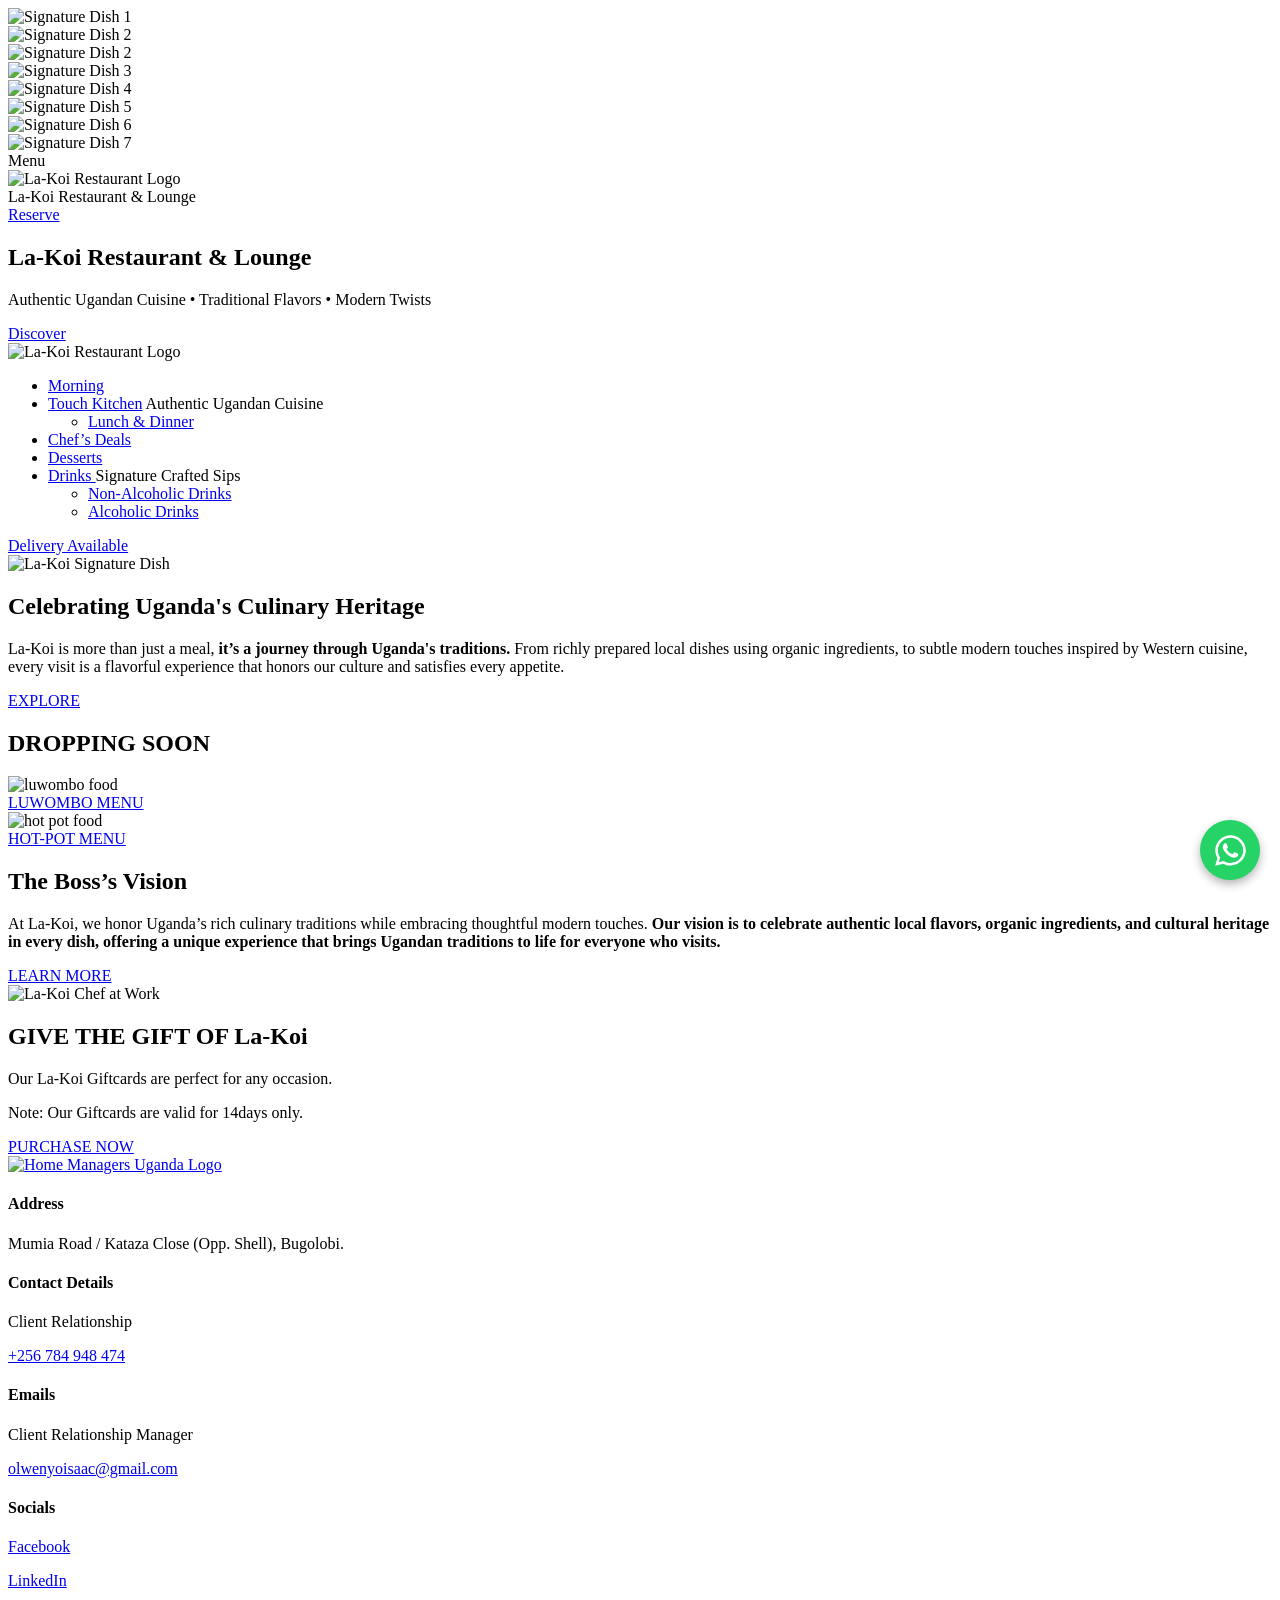
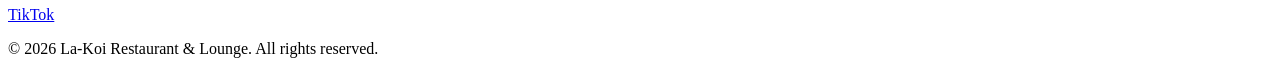
==== index.html @ 77bd8f24 "changed contact details" ====
<!DOCTYPE html> 
<html lang="en">  
<head>   
  <meta charset="UTF-8">   
  <meta name="viewport" content="width=device-width, initial-scale=1.0">    
  
  <!-- ================= SEO TAGS ================= -->
  <title>La-Koi Restaurant | Authentic Ugandan Cuisine & Modern Twists</title>    
  <meta name="description" content="La-Koi Restaurant celebrates Uganda's rich culinary heritage, offering authentic traditional dishes, organic ingredients, and modern twists for a unique dining experience.">    
  <meta name="keywords" content="La-Koi Restaurant, Ugandan Food, Luwombo, Bugolobi, Kampala Restaurants">
  <meta name="robots" content="index, follow">    

  <!-- Open Graph / WhatsApp Preview -->
  <meta property="og:type" content="restaurant.restaurant">
  <meta property="og:title" content="La-Koi Restaurant & Lounge">
  <meta property="og:description" content="Authentic Ugandan Cuisine • Traditional Flavors • Modern Twists.">
  <meta property="og:url" content="https://lakoi.com">
  <meta property="og:image" content="la_koi_photos/Luwombo_food.jpg">

  <!-- Link to CSS -->   
  <link rel="stylesheet" href="index.css">    
  
  <!-- ================= RESPONSIVE FIXES & CHAT BOT CSS ================= -->   
  <style>     
    /* 1. SAFETY FIXES (Keep images from breaking layout) */     
    html, body {       
      max-width: 100%;       
      overflow-x: hidden;     
    }      
    img {       
      max-width: 100%;       
      height: auto;       
      display: block;     
    }      
    .row, .menu-row, .experience-container, .vision-container {       
      flex-wrap: wrap;     
    }      
    p, h1, h2, h3, h4, a {       
      word-wrap: break-word;       
      overflow-wrap: break-word;     
    }   

    /* 2. MOBILE NAVBAR FIX */
    @media screen and (max-width: 768px) {
      .logo-text {
        display: none !important; 
      }
      .nav-center img {
        height: 40px; 
      }
      .navbar {
        padding: 10px 15px; 
      }
      .nav-left {
        flex: 0 0 auto;
      }
      .hero-text-box h1 {
        font-size: 2rem !important;
      }
    }

    /* 3. FLOATING CHAT BOT CSS */
    .chat-widget-btn {
      position: fixed;
      bottom: 20px;
      right: 20px;
      width: 60px;
      height: 60px;
      background-color: #25D366; 
      border-radius: 50%;
      box-shadow: 0 4px 10px rgba(0,0,0,0.3);
      display: flex;
      align-items: center;
      justify-content: center;
      cursor: pointer;
      z-index: 9999;
      transition: transform 0.3s ease;
    }
    .chat-widget-btn:hover { transform: scale(1.1); }
    .chat-widget-btn svg { width: 35px; height: 35px; fill: white; }

    .chat-box-container {
      position: fixed;
      bottom: 90px;
      right: 20px;
      width: 300px;
      background: #fff;
      border-radius: 15px;
      box-shadow: 0 5px 25px rgba(0,0,0,0.2);
      z-index: 9999;
      display: none; 
      flex-direction: column;
      overflow: hidden;
      font-family: Arial, sans-serif;
      animation: slideUp 0.3s ease-out;
    }

    @keyframes slideUp {
      from { opacity: 0; transform: translateY(20px); }
      to { opacity: 1; transform: translateY(0); }
    }

    .chat-header {
      background-color: #075E54; 
      color: white;
      padding: 15px;
      display: flex;
      align-items: center;
      justify-content: space-between;
    }
    .chat-header h3 { margin: 0; font-size: 16px; font-weight: 600; }
    .chat-header span { font-size: 12px; opacity: 0.9; }
    .close-chat { background: none; border: none; color: white; font-size: 20px; cursor: pointer; }

    .chat-body {
      background-color: #e5ddd5;
      padding: 20px;
      height: 250px;
      overflow-y: auto;
      background-image: url("https://user-images.githubusercontent.com/15075759/28719144-86dc0f70-73b1-11e7-911d-60d70fcded21.png");
    }
    .chat-message-bot {
      background-color: white;
      padding: 10px 15px;
      border-radius: 0 15px 15px 15px;
      margin-bottom: 10px;
      box-shadow: 0 1px 2px rgba(0,0,0,0.1);
      font-size: 14px;
      line-height: 1.4;
      color: #333;
      max-width: 85%;
    }

    .chat-footer {
      padding: 10px;
      background-color: #f0f0f0;
      display: flex;
      align-items: center;
      gap: 10px;
    }
    .chat-footer input {
      flex: 1;
      padding: 10px;
      border: 1px solid #ddd;
      border-radius: 20px;
      outline: none;
    }
    .chat-footer button {
      background-color: #075E54;
      color: white;
      border: none;
      width: 40px;
      height: 40px;
      border-radius: 50%;
      cursor: pointer;
      display: flex;
      align-items: center;
      justify-content: center;
    }
    .chat-footer button svg { width: 18px; height: 18px; fill: white; margin-left: 2px; }
  </style> 

  <!-- STRUCTURED DATA (Google Maps/SEO) -->
  <script type="application/ld+json">
  {
    "@context": "https://schema.org",
    "@type": "Restaurant",
    "name": "La-Koi Restaurant & Lounge",
    "image": "https://lakoi.com/la_koi_photos/la_koi-newlogo_clean.jpeg",
    "description": "Authentic Ugandan Cuisine and Modern Twists in Bugolobi",
    "address": {
      "@type": "PostalAddress",
      "streetAddress": "Mumia Road / Kataza Close (Opp. Shell)",
      "addressLocality": "Bugolobi",
      "addressRegion": "Kampala",
      "addressCountry": "UG"
    },
    "telephone": "+256779384198",
    "priceRange": "$$"
  }
  </script>
</head>  

<body> 
<!-- ================= BANNER SECTION ================= --> 
<section class="banner">    
  <!-- ================= SLIDER IMAGES ================= -->   
  <div class="banner-slider">     
    <img src="la_koi_photos/Luwombo_food.jpg" alt="Signature Dish 1" loading="lazy"> 
    <img src="la_koi_photos/pot_goatmeat.png" alt="Signature Dish 2" loading="lazy">  
    <img src="la_koi_photos/kalo.jpeg" alt="Signature Dish 2" loading="lazy">     
    <img src="la_koi_photos/boo_soup.png" alt="Signature Dish 3" loading="lazy">     
    <img src="la_koi_photos/burger_fries.jpeg" alt="Signature Dish 4" loading="lazy">     
    <img src="la_koi_photos/wraps_4.jpeg" alt="Signature Dish 5" loading="lazy">     
    <img src="la_koi_photos/ice_cream8.jpeg" alt="Signature Dish 6" loading="lazy">     
    <img src="la_koi_photos/coctails3.jpeg" alt="Signature Dish 7" loading="lazy">   
  </div>    
  
  <!-- ================= NAVIGATION BAR ================= -->   
  <header class="navbar" role="navigation" aria-label="Main Navigation">     
    <div class="nav-left">       
      <div class="hamburger">         
        <span></span>         
        <span></span>         
        <span></span>       
      </div>       
      <span class="menu-text">Menu</span>     
    </div>      
    
    <div class="nav-center">       
      <img src="la_koi_photos/la_koi-newlogo_clean.jpeg" alt="La-Koi Restaurant Logo" loading="lazy">       
      <span class="logo-text">La-Koi Restaurant & Lounge</span>     
    </div>      
    
    <div class="nav-right">       
      <a href="reserve.html">Reserve</a>     
    </div>   
  </header>         
  
  <!-- ================= HERO TEXT ================= -->     
  <div class="hero">       
    <div class="hero-text-box">         
      <h1>La-Koi Restaurant & Lounge</h1>         
      <p>Authentic Ugandan Cuisine • Traditional Flavors • Modern Twists</p>         
      <a href="about_us.html" class="hero-btn">Discover</a>       
    </div>     
  </div>    
</section>      

<!-- ================= MENU OVERLAY ================= --> 
<div class="menu-overlay" id="menuOverlay">   
  <div class="menu-panel">      
    <div class="menu-overlay-logo">       
      <img src="la_koi_photos/la_koi-newlogo_clean.jpeg" alt="La-Koi Restaurant Logo" loading="lazy">     
    </div>            
    <ul>       
      <li><a href="morning.html">Morning</a></li>        
      <li class="dropdown">         
        <a href="touch_kitchen.html" class="dropdown-toggle">Touch Kitchen</a>         
        <span class="dropdown-tagline">Authentic Ugandan Cuisine</span>          
        <ul class="dropdown-menu">           
          <li><a href="western_classics.html">Lunch & Dinner</a></li>         
        </ul>       
      </li>        
      <li><a href="deals.html">Chef’s Deals</a></li>       
      <li><a href="deserts.html">Desserts</a></li>       
      <li class="dropdown">         
        <a href="drinks_menu.html" class="dropdown-toggle">           
          Drinks         
        </a>         
        <span class="dropdown-tagline">           
          Signature Crafted Sips         
        </span>                
        <ul class="dropdown-menu">           
          <li><a href="non_alcoholic_drinks.html">Non-Alcoholic Drinks</a></li>           
          <li><a href="alcholic_drinks.html">Alcoholic Drinks</a></li>           
        </ul>       
      </li>            
    </ul>      
    <!-- Delivery Notice + Button --> 
    <div class="menu-delivery">   
      <a href="reserve.html" class="order-now-btn">     
        <span class="btn-text">Delivery Available</span>   
      </a> 
    </div>     
  </div> 
</div>    

<!-- ========== EXPERIENCE SECTION ========== -->   
<section class="experience-section">     
  <div class="experience-container">        
    <div class="experience-image">         
      <img src="la_koi_photos/katogo.jpeg" alt="La-Koi Signature Dish" loading="lazy">       
    </div>        
    <div class="experience-text">         
      <h2>Celebrating Uganda's Culinary Heritage</h2>         
      <p>           
        La-Koi is more than just a meal, <strong>it’s a journey through Uganda's traditions.</strong>           
        From richly prepared local dishes using organic ingredients, to subtle modern touches inspired by Western cuisine,           
        every visit is a flavorful experience that honors our culture and satisfies every appetite.         
      </p>         
      <a href="#about" class="hero-btn">EXPLORE</a>       
    </div>      
  </div>   
</section>    

<!-- ============== NEW ON THE MENU =============== -->   
<section class="new-section">     
  <h1>DROPPING SOON</h1>      
  <div class="menu-row">       
    <div class="menu-col">         
      <img src="la_koi_photos/Luwombo_food.jpg" alt="luwombo food" loading="lazy">         
      <a href="#about" class="menu-btn">LUWOMBO MENU</a>       
    </div>        
    <div class="menu-col">         
      <img src="la_koi_photos/pot_food6.webp" alt="hot pot food" loading="lazy">         
      <a href="#about" class="menu-btn">HOT-POT MENU</a>       
    </div>     
  </div>   
</section>    

<!-- ========== BOSS VISION SECTION ========== -->   
<section class="vision-section">     
  <div class="vision-container">       
    <div class="vision-text animate-on-scroll">         
      <h2>The Boss’s Vision</h2>         
      <p>           
        At La-Koi, we honor Uganda’s rich culinary traditions while embracing thoughtful modern touches.           
        <strong>Our vision is to celebrate authentic local flavors, organic ingredients, and cultural heritage in every dish,           
        offering a unique experience that brings Ugandan traditions to life for everyone who visits.</strong>         
      </p>         
      <a href="#about" class="hero-btn">LEARN MORE</a>       
    </div>     
  </div>      
  <div class="vision-image">       
    <img src="la_koi_photos/la_koiboss2.jpeg" alt="La-Koi Chef at Work" loading="lazy">     
  </div>   
</section>    

<!-- =========== GIFT CARD =========== -->   
<section class="gift_card">     
  <div class="overlay-content">       
    <h1>GIVE THE GIFT OF La-Koi</h1>       
    <p>Our La-Koi Giftcards are perfect for any occasion.</p>       
    <p>Note: Our Giftcards are valid for 14days only.</p>       
    <a href="#" class="btn">PURCHASE NOW</a>     
  </div>   
</section>    

<!-- ============= FOOTER =========== -->   
<footer>     
  <footer class="footer">       
    <div class="row">          
      <div class="col">           
        <div class="logo">             
          <a href="index.html" title="La-Koi Restaurant" class="logo-link">               
            <img src="la_koi_photos/la_koi-newlogo_clean.jpeg" alt="Home Managers Uganda Logo" loading="lazy">             
          </a>           
        </div>         
      </div>          
      <div class="col">           
        <h4>Address</h4>           
        <p>Mumia Road / Kataza Close (Opp. Shell), Bugolobi.</p>         
      </div>          
      <div class="col">           
        <h4>Contact Details</h4>           
        <p>Client Relationship</p>           
        <!-- 
           This link gets automatically fixed by our Universal WhatsApp Logic below.
           We leave a fallback URL here just for SEO purposes.
        -->
        <a             
          href="https://wa.me/256784948474"             
          target="_blank"             
          rel="noopener"             
          id="footer-wa-link"
          class="tooltip whatsapp-link"             
          data-tooltip="Chat with us on WhatsApp"           
        >             
          +256 784 948 474           
        </a>         
      </div>                  
      <div class="col">           
        <h4>Emails</h4>           
        <p>Client Relationship Manager</p>           
        <p>             
          <a               
            href="mailto:olwenyoisaac@gmail.com"               
            class="tooltip email-link"               
            data-tooltip="Send us an email"             
          >               
            olwenyoisaac@gmail.com             
          </a>           
        </p>         
      </div>                    
      <div class="col">           
        <h4>Socials</h4>                    
        <p>             
          <a               
            href="https://www.facebook.com/"               
            target="_blank"               
            class="tooltip social-link facebook"               
            data-tooltip="Visit our Facebook page"               
            rel="noopener"             
          >               
            Facebook             
          </a>           
        </p>                    
        <p>             
          <a               
            href="https://www.linkedin.com/"               
            target="_blank"               
            class="tooltip social-link linkedin"               
            data-tooltip="Visit our LinkedIn profile"               
            rel="noopener"             
          >               
            LinkedIn             
          </a>           
        </p>                    
        <p>             
          <a               
            href="https://www.tiktok.com/"               
            target="_blank"               
            class="tooltip social-link tiktok"               
            data-tooltip="Follow us on TikTok"               
            rel="noopener"             
          >               
            TikTok             
          </a>           
        </p>         
      </div>                   
      <footer class="footer-copyright">           
        <div class="col copyright">             
          <p>&copy; 2026 La-Koi Restaurant & Lounge. All rights reserved.</p>           
        </div>         
      </footer>        
    </div>     
  </footer>   
</footer>    

<!-- ================= JAVASCRIPT ANIMATIONS & MENU ================= -->   
<script>     
  const slides = document.querySelectorAll(".banner-slider img");     
  let currentSlide = 0;      
  function showNextSlide() {       
    slides.forEach(slide => slide.classList.remove("active"));       
    slides[currentSlide].classList.add("active");       
    currentSlide = (currentSlide + 1) % slides.length;     
  }      
  showNextSlide();     
  setInterval(showNextSlide, 4000);   
</script>    

<script>     
  const navbar = document.querySelector(".navbar");      
  window.addEventListener("scroll", () => {       
    if (window.scrollY > 50) {         
      navbar.classList.add("scrolled");         
      navbar.classList.remove("transparent");       
    } else {         
      navbar.classList.remove("scrolled");         
      navbar.classList.add("transparent");       
    }     
  });      
  navbar.classList.add("transparent");   
</script>    

<script>     
  const scrollElements = document.querySelectorAll(".animate-on-scroll");      
  const elementInView = (el, offset = 100) => {       
    const elementTop = el.getBoundingClientRect().top;       
    return elementTop <= (window.innerHeight - offset);     
  };      
  const handleScrollAnimation = () => {       
    scrollElements.forEach(el => {         
      if (elementInView(el, 150)) {           
        el.classList.add("visible");         
      }       
    });     
  };      
  window.addEventListener("scroll", handleScrollAnimation);   
</script>  

<script>   
  // Menu overlay toggle   
  const hamburger = document.querySelector('.hamburger');   
  const menuText = document.querySelector('.menu-text');   
  const overlay = document.getElementById('menuOverlay');    
  function toggleMenu() {     
    overlay.classList.toggle('active');   
  }    
  hamburger.addEventListener('click', toggleMenu);   
  menuText.addEventListener('click', toggleMenu);    
  overlay.addEventListener('click', (e) => {     
    if (e.target === overlay) overlay.classList.remove('active');   
  });    
  // Dropdown toggle inside overlay   
  const dropdownToggles = document.querySelectorAll('.dropdown-toggle');    
  dropdownToggles.forEach(toggle => {     
    toggle.addEventListener('click', (e) => {       
      e.preventDefault();        
      const li = toggle.parentElement;       
      const submenu = li.querySelector('.dropdown-menu');       
      const tagline = li.querySelector('.dropdown-tagline');        
      const isOpen = submenu.classList.toggle('active');        
      tagline.style.display = isOpen ? 'none' : 'block';     
    });   
  }); 
</script> 

<!-- =========================================
     FLOATING CHAT BOT HTML
     ========================================= -->
<div class="chat-widget-btn" onclick="toggleChat()">
  <svg xmlns="http://www.w3.org/2000/svg" viewBox="0 0 448 512">
    <path d="M380.9 97.1C339 55.1 283.2 32 223.9 32c-122.4 0-222 99.6-222 222 0 39.1 10.2 77.3 29.6 111L0 480l117.7-30.9c32.4 17.7 68.9 27 106.1 27h.1c122.3 0 224.1-99.6 224.1-222 0-59.3-25.2-115-67.1-157zm-157 341.6c-33.2 0-65.7-8.9-94-25.7l-6.7-4-69.8 18.3L72 359.2l-4.4-7c-18.5-29.4-28.2-63.3-28.2-98.2 0-101.7 82.8-184.5 184.6-184.5 49.3 0 95.6 19.2 130.4 54.1 34.8 34.9 56.2 81.2 56.1 130.5 0 101.8-84.9 184.6-186.6 184.6zm101.2-138.2c-5.5-2.8-32.8-16.2-37.9-18-5.1-1.9-8.8-2.8-12.5 2.8-3.7 5.6-14.3 18-17.6 21.8-3.2 3.7-6.5 4.2-12 1.4-32.6-16.3-54-29.1-75.5-66-5.7-9.8 5.7-9.1 16.3-30.3 1.8-3.7.9-6.9-.5-9.7-1.4-2.8-12.5-30.1-17.1-41.2-4.5-10.8-9.1-9.3-12.5-9.5-3.2-.2-6.9-.2-10.6-.2-3.7 0-9.7 1.4-14.8 6.9-5.1 5.6-19.4 19-19.4 46.3 0 27.3 19.9 53.7 22.6 57.4 2.8 3.7 39.1 59.7 94.8 83.8 35.2 15.2 49 16.5 66.6 13.9 10.7-1.6 32.8-13.4 37.4-26.4 4.6-13 4.6-24.1 3.2-26.4-1.3-2.5-5-3.9-10.5-6.6z"/>
  </svg>
</div>

<div class="chat-box-container" id="whatsappChatBox">
  <div class="chat-header">
    <div>
      <h3>La-Koi Support</h3>
      <span>Typically replies instantly</span>
    </div>
    <button class="close-chat" onclick="toggleChat()">&times;</button>
  </div>
  <div class="chat-body">
    <div class="chat-message-bot">
      Welcome to La-Koi Restaurant & Lounge — Karibu!<br><br>
      Discover <strong>refined, authentic Ugandan flavors,</strong> thoughtfully prepared to elevate every moment.
      <br><br>
      Our team is ready to assist you. Type your order or inquiry below to connect with us instantly.
    </div>
  </div>
  <div class="chat-footer">
    <input type="text" id="chatInput" placeholder="Type a message..." onkeypress="handleKeyPress(event)">
    <button onclick="sendWhatsApp()">
      <svg viewBox="0 0 24 24" fill="none" stroke="currentColor" stroke-width="2" stroke-linecap="round" stroke-linejoin="round"><line x1="22" y1="2" x2="11" y2="13"></line><polygon points="22 2 15 22 11 13 2 9 22 2"></polygon></svg>
    </button>
  </div>
</div>

<!-- =========================================
     UNIVERSAL WHATSAPP ROUTING LOGIC
     ========================================= -->
<script>
  // Setup the MTN Contact Number
  const waPhoneNumber = "256779384198"; 

  // Core function to generate bulletproof WhatsApp links
  function getWhatsAppLink(phoneNumber, messageText = "") {
      const isMobile = /Android|webOS|iPhone|iPad|iPod|BlackBerry|IEMobile|Opera Mini/i.test(navigator.userAgent);
      const encodedText = messageText ? `&text=${encodeURIComponent(messageText)}` : "";

      if (isMobile) {
          return `https://api.whatsapp.com/send?phone=${phoneNumber}${encodedText}`; // Triggers App natively
      } else {
          return `https://web.whatsapp.com/send?phone=${phoneNumber}${encodedText}`; // Triggers Web cleanly
      }
  }

  // 1. Instantly fix the Footer link on Page Load so it doesn't crash on laptops
  document.addEventListener("DOMContentLoaded", () => {
      const footerWaLink = document.getElementById("footer-wa-link");
      if (footerWaLink) {
          footerWaLink.href = getWhatsAppLink(waPhoneNumber, "");
      }
  });

  // 2. Chat Widget Logic
  function toggleChat() {
    const chatBox = document.getElementById('whatsappChatBox');
    if (chatBox.style.display === 'none' || chatBox.style.display === '') {
      chatBox.style.display = 'flex';
      setTimeout(() => document.getElementById('chatInput').focus(), 100);
    } else {
      chatBox.style.display = 'none';
    }
  }

  // 3. Bulletproof Send Function for Chatbot
  function sendWhatsApp() {
    const input = document.getElementById('chatInput');
    const message = input.value.trim();
    
    if (message !== "") {
      const safeUrl = getWhatsAppLink(waPhoneNumber, message);
      
      // Creating an invisible anchor link and clicking it bypasses aggressive pop-up blockers
      const tempLink = document.createElement('a');
      tempLink.href = safeUrl;
      tempLink.target = '_blank';
      document.body.appendChild(tempLink);
      tempLink.click();
      document.body.removeChild(tempLink);
      
      input.value = ""; 
      toggleChat(); 
    }
  }

  function handleKeyPress(event) {
    if (event.key === 'Enter') {
      sendWhatsApp();
    }
  }
</script>

</body> 
</html>
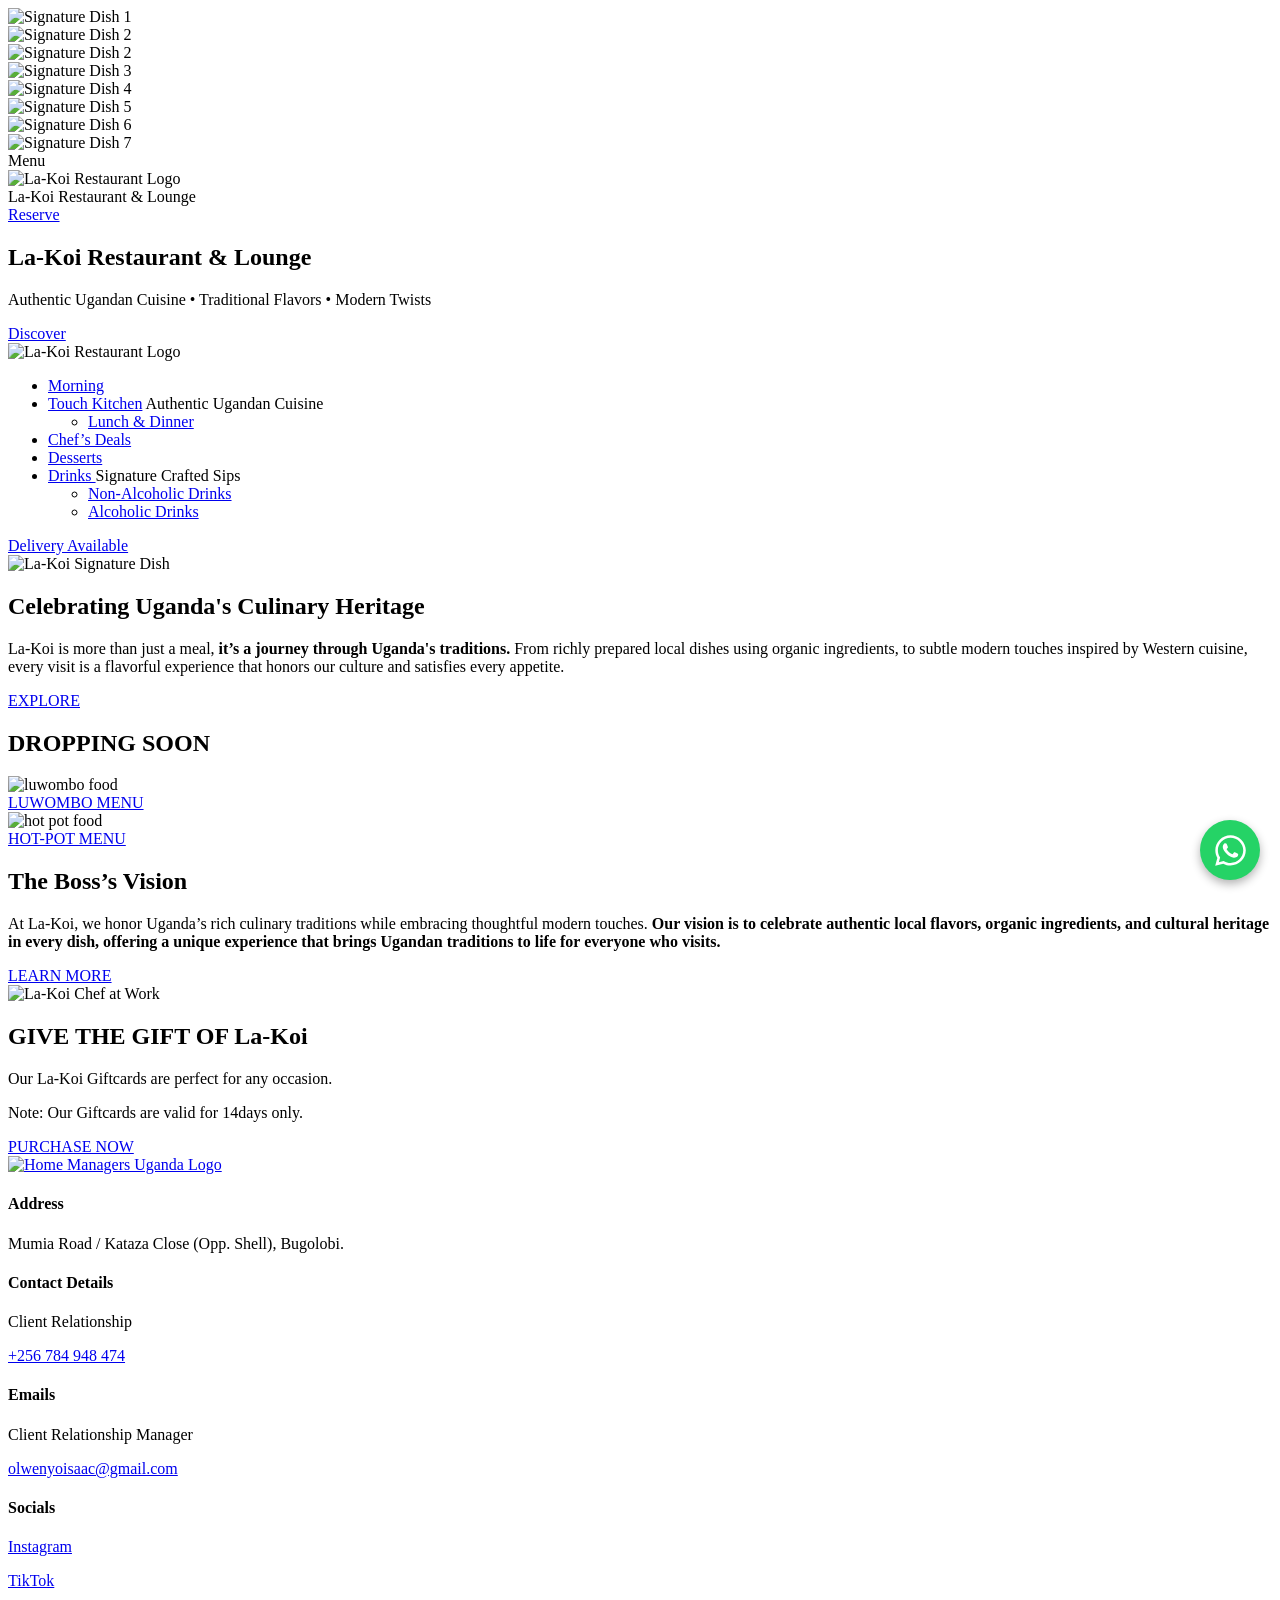
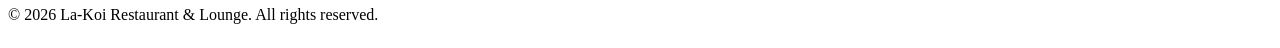
==== commit 6bc72507: "changed socials" ====
--- a/index.html
+++ b/index.html
@@ -377,26 +377,16 @@
         <h4>Socials</h4>                    
         <p>             
           <a               
-            href="https://www.facebook.com/"               
+            href="https://www.instagram.com/"               
             target="_blank"               
-            class="tooltip social-link facebook"               
-            data-tooltip="Visit our Facebook page"               
+            class="tooltip social-link instagram"               
+            data-tooltip="Visit our instagram page"               
             rel="noopener"             
           >               
-            Facebook             
+            Instagram             
           </a>           
         </p>                    
-        <p>             
-          <a               
-            href="https://www.linkedin.com/"               
-            target="_blank"               
-            class="tooltip social-link linkedin"               
-            data-tooltip="Visit our LinkedIn profile"               
-            rel="noopener"             
-          >               
-            LinkedIn             
-          </a>           
-        </p>                    
+                   
         <p>             
           <a               
             href="https://www.tiktok.com/"               
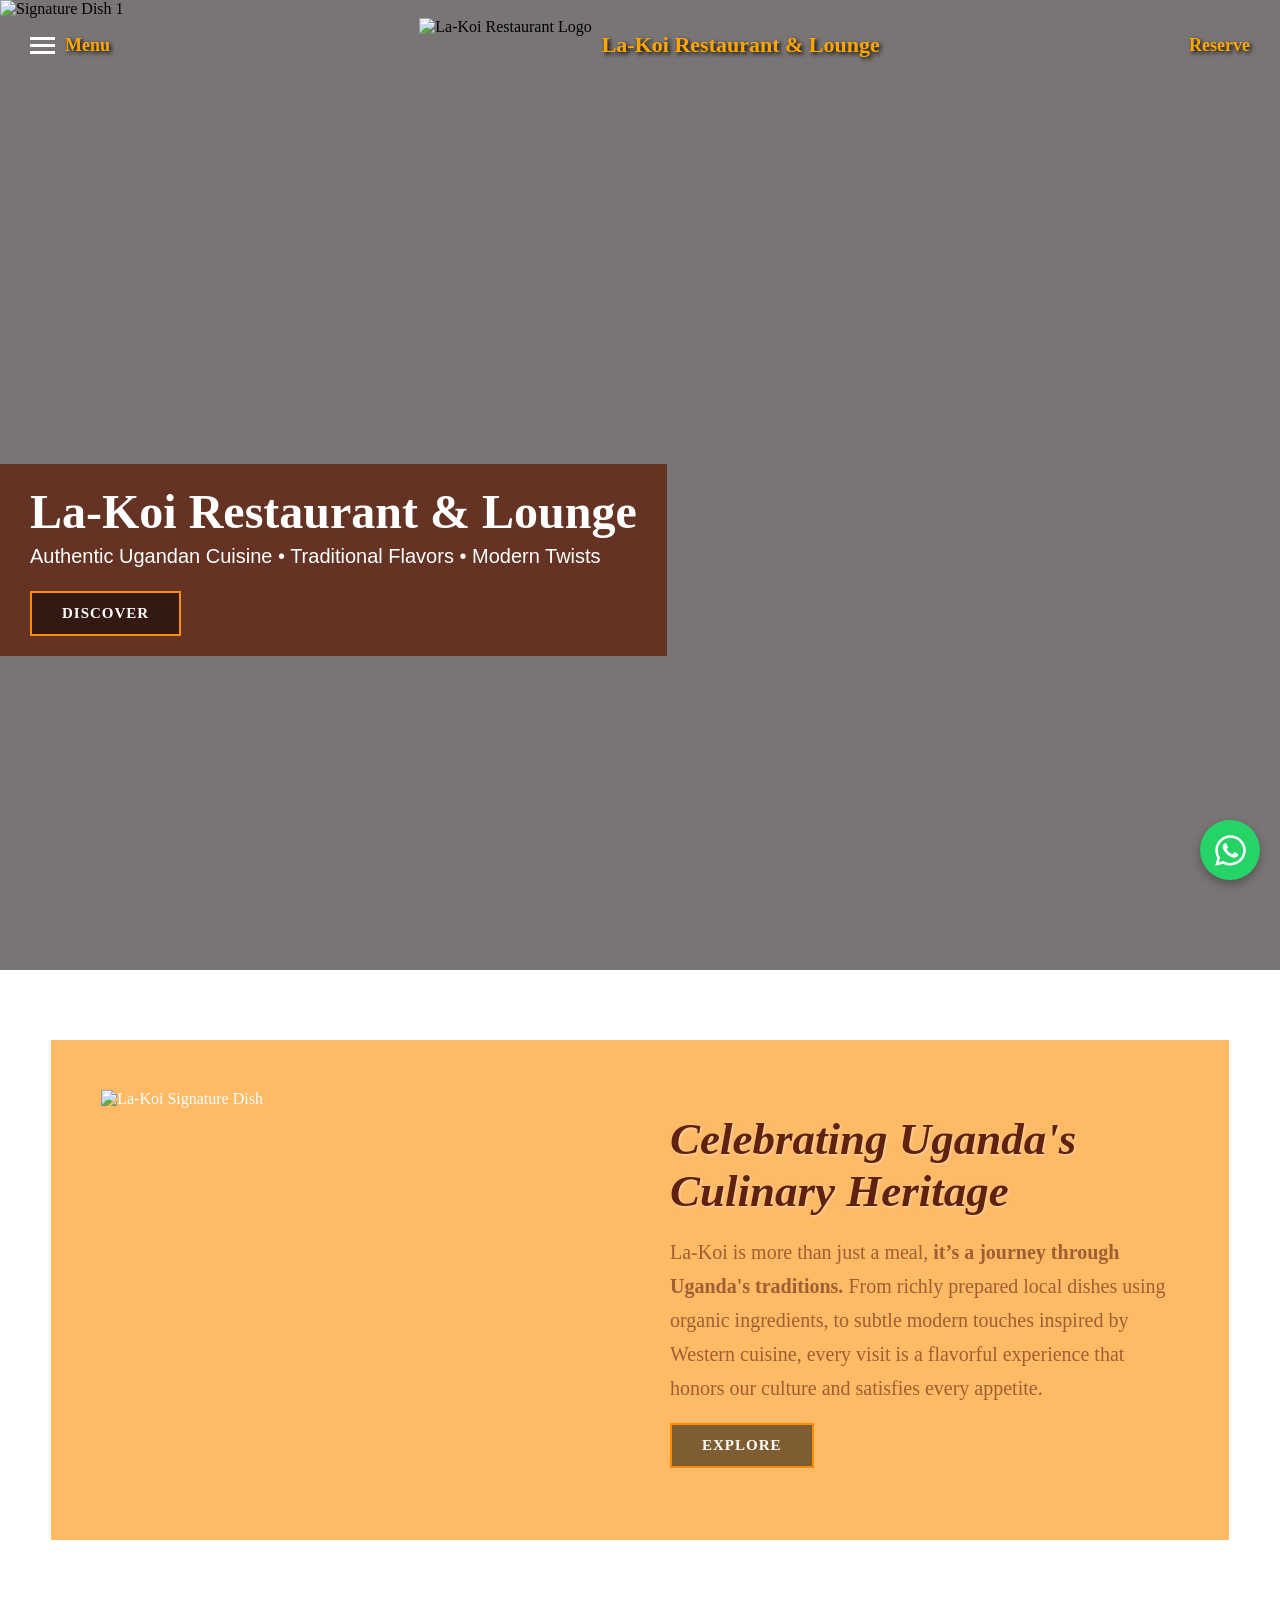
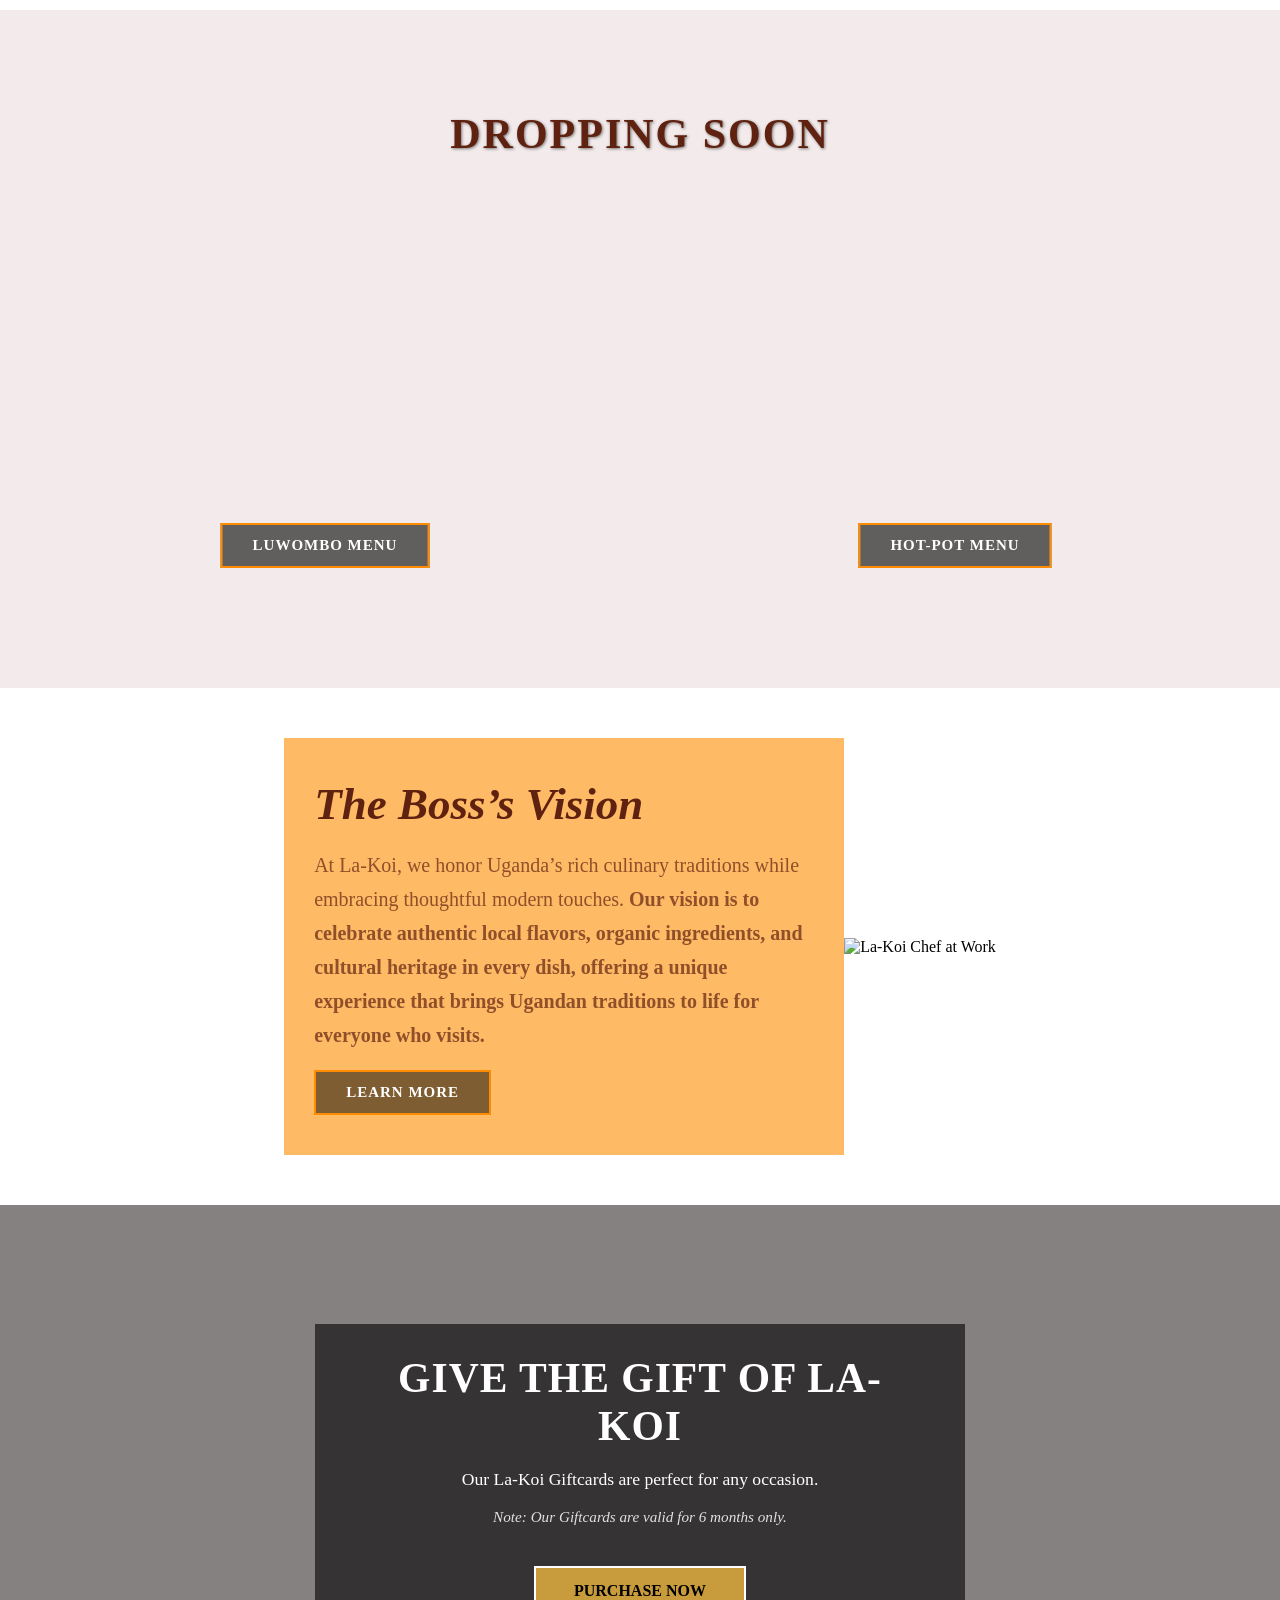
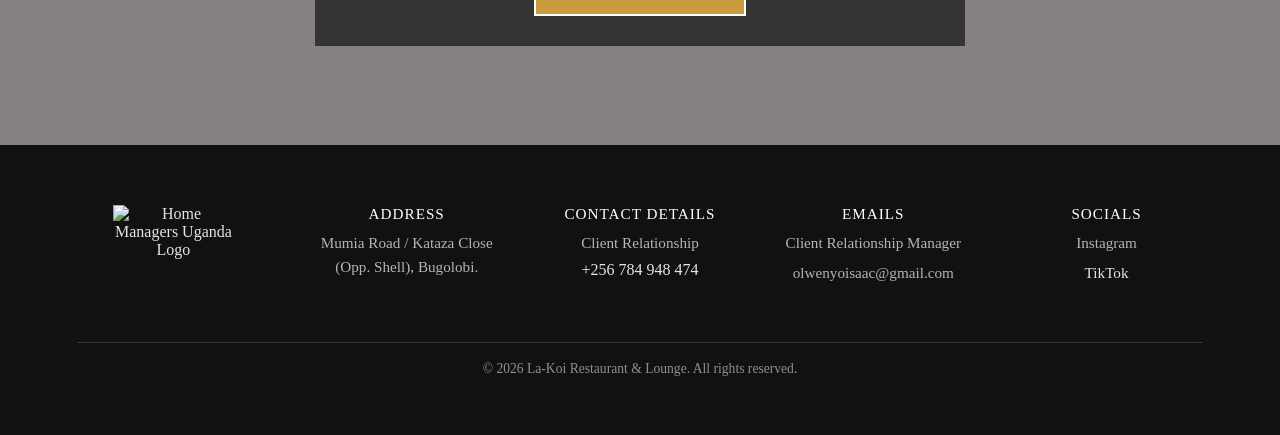
==== commit 4b003e55: "updated gift card" ====
--- a/index.html
+++ b/index.html
@@ -322,7 +322,7 @@
   <div class="overlay-content">       
     <h1>GIVE THE GIFT OF La-Koi</h1>       
     <p>Our La-Koi Giftcards are perfect for any occasion.</p>       
-    <p>Note: Our Giftcards are valid for 14days only.</p>       
+    <p>Note: Our Giftcards are valid for 6 months only.</p>       
     <a href="#" class="btn">PURCHASE NOW</a>     
   </div>   
 </section>    
--- a/index.css
+++ b/index.css
@@ -0,0 +1,1138 @@
+/* ================= GLOBAL RESET ================= */
+* {
+    margin: 0;                     /* Remove default margin */
+    padding: 0;                    /* Remove default padding */
+    box-sizing: border-box;        /* Ensure predictable sizing */
+    font-family: 'Playfair Display', serif;
+  }
+  
+  /* ================= BODY ================= */
+  body {
+    background-color: #f3ebeb;        /* Default black background */
+    color: #020202;                   /* Default white text */
+    overflow-x: hidden;            /* Prevent horizontal scroll */
+  }
+
+ 
+
+  /* ================= BANNER ================= */
+  .banner {
+    position: relative;            /* Required for overlay and slider */
+    min-height: 100vh;             /* Full viewport height */
+    overflow: hidden;              /* Hide overflowing images */
+  }
+  
+  /* ================= SLIDER CONTAINER ================= */
+  .banner-slider {
+    position: absolute;            /* Position over banner */
+    inset: 0;                      /* Fill entire banner */
+    z-index: 0;                    /* Behind navbar & text */
+  }
+  
+  /* ================= SLIDER IMAGES ================= */
+  .banner-slider img {
+    position: absolute;            /* Stack images on top of each other */
+    inset: 0;                      /* Fill parent container */
+    width: 100%;                   /* Full width */
+    height: 100%;                  /* Full height */
+    object-fit: cover ;           /* Show full image without cropping */
+    object-position: center;       /* Center the image */
+    opacity: 0;                    /* Hide images initially */
+    transition: opacity 1.5s ease-in-out; /* Smooth fade */
+  }
+  
+  /* Show active image */
+  .banner-slider img.active {
+    opacity: 1;                    /* Fade in */
+    z-index: 1;                    /* Ensure visible above others */
+  }
+  
+  /* ================= DARK OVERLAY ================= */
+  .banner::before {
+    content: "";                   
+    position: absolute;            
+    inset: 0;                      
+    background: rgba(0, 0, 0, 0.5); /* Semi-transparent overlay */
+    z-index: 0;                    
+  }
+  
+  /* ================= NAVBAR ================= */
+  .navbar {
+    position: fixed;               /* Fix navbar at top */
+    top: 0;
+    left: 0;
+    right: 0;
+    height: 90px;
+    display: flex;
+    align-items: center;
+    justify-content: space-between;
+    padding: 0 30px;
+    z-index: 999;                  /* Always on top */
+    transition: background-color 0.3s ease, color 0.3s ease; /* Smooth change on scroll */
+  }
+  
+  
+  /* ================= NAV LEFT ================= */
+  .nav-left {
+    display: flex;                 
+    align-items: center;           
+    gap: 10px;                     
+    cursor: pointer;               
+  }
+  
+  /* Hamburger menu lines */
+  .hamburger span {
+    display: block;                
+    width: 25px;                   
+    height: 3px;                   
+    background: #fff;              
+    margin: 4px 0;                 
+  }
+  
+  /* Menu text */
+  .menu-text {
+    font-size: 18px;               
+    font-weight: 900;   
+    text-shadow: rgb(7, 7, 7) 2px 2px 4px;
+    color: orange;           
+  }
+  
+  /* ================= CENTER LOGO ================= */
+  .nav-center img {
+    height: 55px;                  
+    max-width: 100%;               
+    object-fit: contain;           
+  }
+  
+  /* Center logo container as flex */
+.nav-center {
+  display: flex;                /* Place image and text in a row */
+  align-items: center;          /* Vertically center items */
+  gap: 10px;                    /* Space between logo and text */
+}
+
+
+/* Initial transparent navbar (no background) */
+.navbar.transparent {
+  background-color: transparent;
+}
+
+/* Navbar on scroll: semi-transparent maroon background */
+.navbar.scrolled {
+  background-color: rgba(96, 35, 16, 0.8); /* Semi-transparent maroon */
+}
+
+/* Navbar links and logo text transitions */
+.navbar.scrolled .menu-text,
+.navbar.scrolled .logo-text,
+.navbar.scrolled .nav-right a {
+  color: #fff;                      /* White text on scroll */
+  text-shadow: 1px 1px 3px rgba(0,0,0,0.5); /* Optional shadow for readability */
+}
+
+/* Text next to logo */
+.logo-text {
+  font-size: 22px;              /* Adjust size to fit navbar */
+  font-weight: 900;             /* Semi-bold */
+  color: #fff;                  /* White text */
+  white-space: nowrap;          /* Prevent text wrapping */
+  text-shadow: #030303 2px 2px 4px; /* Subtle shadow for readability */
+  color: orange;
+  
+}
+
+/* Responsive adjustments */
+@media (max-width: 768px) {
+  .logo-text {
+    font-size: 16px;            /* Smaller on tablets */
+  }
+}
+
+@media (max-width: 480px) {
+  .logo-text {
+    font-size: 14px;            /* Smaller on mobile */
+  }
+}
+
+  /* ================= NAV RIGHT ================= */
+  .nav-right a {
+    color: #fff;                   
+    text-decoration: none;         
+    font-weight: 800; 
+    font-size: 18px;
+    text-shadow: rgb(7, 7, 7) 2px 2px 4px;
+    color: orange;
+    
+    
+    
+  }
+  
+  /* ================= HERO TEXT ================= */
+  .hero {
+    margin-top: 150px;               /* Space below navbar */
+    min-height: calc(100vh - 80px);  /* Full height minus navbar */
+    display: flex;
+    flex-direction: column;
+    justify-content: center;
+    align-items: flex-start;         /* Left-align text */
+    text-align: left;
+    position: relative;
+    z-index: 2;
+}
+
+/* Wrap both heading and subtitle in a container for background */
+.hero-text-box {
+  background-color: rgb(96, 35, 16, 0.8);;/*Semi-transparentmaroonbackground*/
+  padding: 20px 30px;/*Spacearoundthetext*/
+  display: inline-block;/* Background only covers the text */
+  
+}
+
+
+/* Heading inside box */
+.hero-text-box h1 {
+    font-size: 48px;
+    font-family: 'Playfair Display', serif;
+    /* font-style: italic; */
+    color: #fff;
+    margin-bottom: 6px;
+}
+
+/* Subtitle inside box */
+.hero-text-box p {
+    font-size: 20px;
+    font-family: 'Poppins', sans-serif;
+    color: #fff;
+    margin-bottom: 5px;
+}
+
+.hero-btn {
+  display: inline-block;               /* Allows padding & margin */
+  margin-top: 18px;                    /* Space above the button */
+  padding: 12px 30px;                  /* Inner spacing (top/bottom, left/right) */
+  background-color: rgba(0, 0, 0, 0.5); /* Transparent black background */
+  color: #fff;                         /* White text */
+  text-decoration: none;               /* Remove underline from link */
+  font-size: 15px;                     /* Button text size */
+  font-weight: 600;                    /* Semi-bold text */
+  letter-spacing: 1px;                 /* Spaced-out letters for elegance */
+  text-transform: uppercase;           /* Convert text to uppercase */
+  border: 2px solid rgb(255, 140, 0); /* Orange outline */
+  transition: all 0.3s ease;           /* Smooth hover animation */
+}
+
+.hero-btn:hover {
+  background-color: rgb(255, 140, 0);  /* Fill button on hover */
+  color: #fff;                         /* Keep text white */
+}
+
+
+
+/* Hover effect */
+.hero-btn:hover {                               /* When user hovers on button */
+  background-color: rgba(96, 35, 16, 0.75);      /* Wine background on hover */
+  border-color: white;                 /* Keep wine border */
+  transform: translateY(-2px);                  /* Slight lift effect */
+}
+
+
+  /* ================= RESPONSIVE STYLING ================= */
+  @media (max-width: 768px) {
+    .menu-text { display: none; }
+    .hero h1 { font-size: 34px; }
+    .hero p { font-size: 16px; }
+    .navbar { padding: 0 20px; }
+  }
+  
+  @media (max-width: 480px) {
+    .hero h1 { font-size: 28px; }
+    .hero p { font-size: 14px; }
+  }
+  
+/* ===== EXPERIENCE SECTION ===== */
+.experience-section {
+  position: relative;                               /* Required for overlay and content layering */
+  padding: 70px 4%;                                /* Spacious padding for modern layout */
+  color: #ffffff;                                   /* Default text color */
+  background-color: white;
+
+  background-image: url("la_koi_photos/white_background_circles.jpeg"); 
+  background-size: cover;                           
+  background-position: center;                      
+  background-repeat: no-repeat;                    
+  overflow: hidden;                                 
+}
+
+/*=============== Overlay panel================ */
+.menu-overlay {
+  position: fixed;
+  inset: 0;
+  background: rgba(0, 0, 0, 0.25);
+  z-index: 999;
+  opacity: 0;
+  visibility: hidden;
+  transition: opacity 0.4s ease;
+}
+
+.menu-overlay.active {
+  opacity: 1;
+  visibility: visible;
+}
+
+/* Sliding white panel */
+.menu-panel {
+  position: absolute;
+  top: 0;
+  left: 0;
+  height: 100%;
+  width: 280px;
+  background: rgba(255, 255, 255, 0.6);
+  backdrop-filter: blur(8px);
+  transform: translateX(-100%);
+  transition: transform 0.45s ease;
+  padding: 50px 40px;
+}
+
+.menu-overlay.active .menu-panel {
+  transform: translateX(0);
+}
+
+/* Menu list */
+.menu-panel ul {
+  list-style: none;
+  padding: 0;
+  margin: 0;
+}
+
+.menu-panel li {
+  position: relative;
+  margin-bottom: 20px;
+}
+
+.menu-panel a {
+  text-decoration: none;
+  font-size: 18px;
+  font-weight: 500;
+  color: #111;
+  letter-spacing: 0.5px;
+  transition: color 0.3s ease;
+  display: block;
+  padding: 5px 0;
+}
+
+.menu-panel a:hover {
+  color: #b58b2a; /* luxury gold */
+}
+
+/* Menu overlay logo */
+.menu-overlay-logo {
+  text-align: left;         /* left the logo horizontally */
+  margin-bottom: 30px;        /* space between logo and menu items */
+}
+
+.menu-overlay-logo img {
+  max-width: 70px;           /* adjust logo size */
+  height: auto;
+  display: inline-block;
+  box-shadow: 0 4px 15px rgba(0,0,0,0.2); /* subtle luxury shadow */
+  transition: transform 0.3s ease;
+}
+
+/* Optional hover effect for luxury feel */
+.menu-overlay-logo img:hover {
+  transform: scale(1.05);     /* subtle zoom effect on hover */
+}
+
+
+/* ================= DROPDOWN STYLING ================= */
+.dropdown {
+  position: relative;
+}
+
+.dropdown-menu {
+  display: none;
+  list-style: none;
+  padding: 10px 20px;
+  margin-top: 10px;
+  background: rgba(245, 245, 245, 0.95);
+  /*border-radius: 8px;
+  */box-shadow: 0 4px 10px rgba(0,0,0,0.15);
+  position: relative;
+  z-index: 10;
+  transition: all 0.3s ease;
+}
+
+.dropdown-menu li {
+  margin-bottom: 12px;
+}
+
+.dropdown-menu li:last-child {
+  margin-bottom: 0;
+}
+
+.dropdown-menu li a {
+  display: block;
+  font-size: 16px;
+  font-weight: 600;
+  color: #111;
+  padding: 5px;
+  transition: color 0.3s ease;
+}
+
+.dropdown-menu li a:hover {
+  /* color: #612412; */
+  color: whitesmoke;
+  background-color: rgb(73, 27, 13, 0.6); /* deep brown */
+}
+
+/* Arrow indicator */
+.dropdown > a::after {
+  content: ' ▾';
+  font-size: 14px;
+  margin-left: 5px;
+  vertical-align: middle;
+}
+
+/* Show dropdown when active */
+.dropdown-menu.active {
+  display: block !important;
+}
+
+/* Tagline styling */
+.dropdown-tagline {
+  display: block;
+  font-size: 13px;
+  font-weight: 400;
+  color: #491B0D;
+  margin-top: 3px;
+  letter-spacing: 0.5px;
+}
+
+/* Delivery section at bottom of menu panel */
+.menu-delivery {
+  margin-top: 20px;       /* space from menu items */
+  text-align: left;
+}
+
+.menu-delivery p {
+  font-size: 18px;
+  font-weight: 600;
+  color: black;         /* luxury gold tone */
+  margin-bottom: 0px;
+  letter-spacing: 0.5px;
+}
+
+/* Order Now button */
+.order-now-btn {
+  display: inline-flex;
+  align-items: center;           /* vertical center */
+  justify-content: center;       /* center text inside button */
+  padding: 15px 35px;            /* top/bottom, left/right padding */
+  font-size: 16px;
+  font-weight: 600;
+  background: rgb(97, 36, 18);   /* luxury brown/gold feel */
+  border: 1px solid #f5f3ef;    /* white border for contrast */
+  text-decoration: none;
+  transition: background 0.3s ease, transform 0.2s ease;
+  color: #fff !important;
+  width: auto;                   /* shrink/grow based on text */
+  border-radius: 30px;
+}
+
+.order-now-btn .btn-text {
+  padding: 0;                     /* no extra padding inside */
+  white-space: nowrap;            /* prevent text from breaking */
+}
+
+.order-now-btn:hover {
+  background: #9a6e1f;            /* darker gold on hover */
+  transform: scale(1.05);
+  color: #fff !important;
+}
+
+/* Optional: center the delivery section */
+.menu-delivery {
+  text-align: center;
+  margin: 20px 0;
+}
+
+
+/* ===== LIFT CONTENT ABOVE OVERLAY ===== */
+.experience-section > * {
+  position: relative;                               /* Ensure content sits above overlay */
+  z-index: 2;                                       /* Bring content above pseudo-element */
+}
+
+/* ===== FLEX CONTAINER WITH TRANSLUCENT PANEL ===== */
+.experience-container {
+  display: flex;                  /* Side-by-side layout for image and text */
+  align-items: center;            /* Vertically center content */
+  gap: 60px;                      /* Space between image and text */
+  max-width: 1300px;              /* Limit container width */
+  margin: 0 auto;                 /* Center container horizontally */
+  padding: 50px;                  /* Inner padding */
+
+  /* Translucent overlay color */
+  background: rgba(255, 140, 0, 0.6); /* Orange with 60% opacity */
+
+  /* Background image behind translucent overlay */
+  background-image: url("la_koi_photos/orange_background.jpeg");
+  background-size: cover;          /* Cover the entire container */
+  background-position: center;     /* Center the image */
+  background-repeat: no-repeat;    /* Do not repeat image */
+
+  overflow: hidden;                /* Hide any overflow content */
+}
+
+/* ===== IMAGE WRAPPER ===== */
+.experience-image {
+  flex: 1;                                          /* Equal width with text */
+  height: 400px;                                    /* Fixed image height */
+  overflow: hidden;                                 /* Hide any overflow from image zoom */
+  animation: fadeSlideLeft 1.2s ease forwards;      /* Entrance animation from left */
+}
+
+/* ===== IMAGE ITSELF ===== */
+.experience-image img {
+  width: 100%;                                      /* Full width of wrapper */
+  height: 100%;                                     /* Full height of wrapper */
+  object-fit: cover;                                /* Maintain aspect ratio while filling container */
+  transition: transform 0.6s ease;                  /* Smooth zoom on hover */
+}
+
+/* ===== IMAGE HOVER EFFECT ===== */
+.experience-image:hover img {
+  transform: scale(1.05);                           /* Subtle luxury zoom effect */
+}
+
+/* ===== TEXT CONTAINER ===== */
+.experience-text {
+  flex: 1;                                          /* Equal width with image */
+  animation: fadeSlideRight 1.2s ease forwards;     /* Entrance animation from right */
+}
+
+/* ===== HEADING ===== */
+.experience-text h2 {
+  font-size: 45px;                                  /* Bold, modern heading size */
+  font-family: 'Playfair Display', serif;           /* Elegant serif font */
+  font-style: italic;                               /* Sophisticated look */
+  margin-bottom: 18px;                              /* Space below heading */
+  color: rgb(96, 34, 16);                          /* Luxury orange accent */
+  text-shadow: 1px 1px 3px rgba(255, 250, 250, 0.5); /* Subtle shadow for depth */
+}
+
+/* ===== PARAGRAPH ===== */
+.experience-text p {
+  font-size: 20px;                                  /* Readable body text */
+  line-height: 1.7;                                 /* Comfortable line spacing */
+  color: rgb(96, 34, 16, 0.6);                                   /* Soft white text */
+  max-width: 520px;                                 /* Prevent overly wide lines */
+}
+
+/* ===== ENTRANCE ANIMATIONS ===== */
+@keyframes fadeSlideLeft {
+  from {                                            /* Start of animation */
+    opacity: 0;                                     /* Start invisible */
+    transform: translateX(-60px);                   /* Slide from left */
+  }
+  to {                                              /* End of animation */
+    opacity: 1;                                     /* Fully visible */
+    transform: translateX(0);                       /* Final position */
+  }
+}
+
+@keyframes fadeSlideRight {
+  from {                                            /* Start of animation */
+    opacity: 0;                                     /* Start invisible */
+    transform: translateX(60px);                    /* Slide from right */
+  }
+  to {                                              /* End of animation */
+    opacity: 1;                                     /* Fully visible */
+    transform: translateX(0);                       /* Final position */
+  }
+}
+
+/* ===== RESPONSIVE DESIGN ===== */
+@media (max-width: 900px) {                          /* Tablets & smaller */
+  .experience-container {
+    flex-direction: column;                          /* Stack image and text vertically */
+    padding: 30px;                                   /* Reduce padding for smaller screens */
+  }
+
+  .experience-text h2 {
+    font-size: 32px;                                 /* Smaller heading */
+  }
+
+  .experience-image {
+    height: 300px;                                   /* Reduce image height */
+  }
+}
+
+
+/* ===== NEW ON THE MENU SECTION ===== */
+.new-section {
+  max-width: 1300px;      /* Limit container width for large screens */
+  margin: 100px auto;      /* Space above/below and center horizontally */
+  padding: 0 30px;         /* Horizontal padding for smaller screens */
+  text-align: center;      /* Center all text/content */
+}
+
+/* Responsive adjustments */
+@media (max-width: 992px) {
+  .new-section {
+    margin: 80px auto;     /* Slightly smaller vertical spacing on tablets */
+    padding: 0 20px;       /* Reduce horizontal padding */
+  }
+}
+
+@media (max-width: 480px) {
+  .new-section {
+    margin: 60px auto;     /* Smaller spacing for mobile */
+    padding: 0 15px;       /* Minimal horizontal padding */
+  }
+}
+
+
+.new-section h1 {
+  font-size: 42px;
+  margin-bottom: 50px;
+  letter-spacing: 2px;
+  color: rgb(96, 34, 16);
+  text-shadow: 1px 1px 3px rgba(0,0,0,0.5);
+}
+
+/* FLEX ROW */
+.menu-row {
+  display: flex;
+  gap: 40px;
+}
+
+/* EACH IMAGE TAKES EQUAL WIDTH */
+.menu-col {
+  flex: 1;
+  position: relative;
+  height: 380px;
+  /*visiblearea*/overflow: hidden;
+  /*HARDCROP*/
+}
+
+
+/* IMAGE */
+.menu-col img {
+  position: absolute;
+  top: -20%;            /* PUSH IMAGE UP */
+  left: 0;
+  width: 100%;
+  height: 140%;         /* BIGGER than container */
+  object-fit: cover;
+  display: block;
+  transition: transform 0.5s ease;
+}
+
+
+.menu-col:hover img {
+  transform: scale(1.08);
+}
+
+/* BUTTON */
+/* BUTTON */
+.menu-btn {
+  position: absolute;                 /* Position above the image */
+  bottom: 20px;                       /* Distance from bottom of container */
+  left: 50%;                           /* Center horizontally */
+  transform: translateX(-50%);         /* Perfect horizontal centering */
+  
+  display: inline-block;               
+  padding: 12px 30px;                  
+  background-color: rgba(0, 0, 0, 0.6); 
+  color: #fff;                         
+  text-decoration: none;               
+  font-size: 15px;                     
+  font-weight: 600;                    
+  letter-spacing: 1px;                 
+  text-transform: uppercase;           
+  border: 2px solid rgb(255, 140, 0); 
+  transition: all 0.3s ease;           
+  z-index: 2;                           /* Make sure button is on top */
+}
+
+.menu-btn:hover {
+  background: rgba(255, 140, 0, 0.9);
+}
+
+
+/* MOBILE */
+@media (max-width: 768px) {
+  .menu-col {
+    height: 300px;
+  }
+
+  .menu-col img {
+    height: 160%;
+    top: -30%;
+  }
+}
+
+/* ========== BOSS VISION SECTION ========== */
+.vision-section {
+  position: relative;           /* needed for overlay */
+  display: flex;                
+  align-items: center;          /* vertically center text + image */
+  justify-content: center;      /* horizontally center the whole block */
+  gap: 0;                       /* no space between text and image */
+  padding: 50px;                /* section padding around edges */
+  background-color: white;      
+  background-image: url("la_koi_photos/whitekitchen_background.jpeg");
+  background-size: cover;
+  background-position: center;
+  background-repeat: no-repeat;
+  box-sizing: border-box;
+  overflow: hidden;             /* in case pseudo-element extends */
+}
+
+/* dim overlay */
+.vision-section::before {
+  content: "";
+  position: absolute;
+  top: 0;
+  left: 0;
+  width: 100%;
+  height: 100%;
+  background-color: rgba(255, 255, 255, 0.7); /* white dimming layer */
+  z-index: 0;                                  /* behind content */
+}
+
+/* push content above overlay */
+.vision-section > * {
+  position: relative;       /* so z-index works */
+  z-index: 1;               /* content above overlay */
+}
+
+
+
+/* ===== TEXT CONTAINER ===== */
+.vision-container {
+  flex: 0 0 auto;               
+  background: rgba(255, 140, 0, 0.6);
+  background-image: url("la_koi_photos/blue_background1.jpeg");
+  background-size: cover;
+  background-position: center;
+  background-repeat: no-repeat;
+  display: flex;
+  align-items: center;
+  padding: 40px 30px;           /* top/bottom 30px, left/right 15px */
+  margin: 0;                     /* remove any margin so it touches image */
+}
+
+/* ===== TEXT ===== */
+.vision-text {
+  width: 100%;
+  animation: fadeSlideLeft 1.2s ease forwards;
+}
+
+.vision-text h2 {
+  font-size: 45px;
+  font-family: 'Playfair Display', serif;
+  font-style: italic;
+  margin-bottom: 18px;
+  color: rgb(96, 34, 16);
+}
+
+.vision-text p {
+  font-size: 20px;
+  line-height: 1.7;
+  color: rgba(96, 34, 16, 0.7);
+  max-width: 500px;
+}
+
+/* ===== IMAGE ===== */
+.vision-image {
+  flex: 0 0 auto;               
+  display: flex;
+  align-items: center;
+  justify-content: center;
+  margin: 0;                     /* remove gap with container */
+}
+
+.vision-image img {
+  width: 100%;
+  max-width: 290px;              
+  height: auto;
+  object-fit: contain;           
+  display: block;
+}
+
+/* ===== ANIMATIONS ===== */
+@keyframes fadeSlideLeft {
+  from { opacity: 0; transform: translateX(-50px); }
+  to   { opacity: 1; transform: translateX(0); }
+}
+
+@keyframes fadeSlideRight {
+  from { opacity: 0; transform: translateX(50px); }
+  to   { opacity: 1; transform: translateX(0); }
+}
+
+/* ===== RESPONSIVE ===== */
+@media (max-width: 900px) {
+  .vision-section {
+    flex-direction: column;      
+    padding: 15px;
+    justify-content: center;     /* center stacked content */
+  }
+
+  .vision-container,
+  .vision-image {
+    width: 100%;
+    margin: 0;
+  }
+
+  .vision-image {
+    margin-top: 20px;
+    justify-content: center;
+  }
+
+  .vision-text {
+    text-align: center;
+  }
+}
+
+/* ==============================
+   LA KOI GIFT CARD SECTION
+   ============================== */
+
+/* SECTION BACKGROUND */
+.gift_card {
+  min-height: 60vh;                         /* visible hero height */
+  background-image: url("la_koi_photos/la_koi_giftcard.jpeg"); /* CHANGE PATH */
+  background-size: cover;                  /* cover entire section */
+  background-position: center;             /* center image */
+  background-repeat: no-repeat;
+  display: flex;
+  align-items: center;                     /* vertical center */
+  justify-content: center;                 /* horizontal center */
+  padding: 20px;
+  position: relative;
+}
+
+/* OPTIONAL DARK OVERLAY FOR IMAGE */
+.gift_card::before {
+  content: "";
+  position: absolute;
+  inset: 0;
+  background: rgba(0, 0, 0, 0.45);         /* image darkener */
+  z-index: 1;
+}
+
+/* CONTENT BOX */
+.gift_card .overlay-content {
+  margin-top: 20px;
+  position: relative;
+  z-index: 2;                              /* above overlay */
+  background: rgba(0, 0, 0, 0.6);          /* transparent content bg */
+  color: #ffffff;
+  padding: 30px 50px;
+  max-width: 650px;
+  text-align: center;
+  backdrop-filter: blur(4px);              /* modern glass effect */
+}
+
+/* HEADING */
+.gift_card h1 {
+  font-size: 2.6rem;
+  letter-spacing: 1px;
+  margin-bottom: 15px;
+  text-transform: uppercase;
+}
+
+/* PARAGRAPHS */
+.gift_card p {
+  font-size: 1.1rem;
+  line-height: 1.6;
+  margin-bottom: 12px;
+}
+
+/* NOTE TEXT */
+.gift_card p:last-of-type {
+  font-size: 0.95rem;
+  opacity: 0.85;
+  font-style: italic;
+}
+
+/* BUTTON */
+.gift_card .btn {
+  display: inline-block;
+  margin-top: 25px;
+  padding: 14px 38px;
+  background-color: #c89b3c;               /* La-Koi luxury gold */
+  border: 2px solid #fff;
+  color: #000;
+  text-decoration: none;
+  font-weight: bold;
+  transition: all 0.3s ease;
+}
+
+.gift_card .btn:hover {
+  background-color: #e0b44c;
+  transform: translateY(-2px);
+}
+
+/* ==============================
+   RESPONSIVE
+   ============================== */
+@media (max-width: 768px) {
+  .gift_card {
+    min-height: 70vh;
+  }
+
+  .gift_card .overlay-content {
+    padding: 30px 25px;
+  }
+
+  .gift_card h1 {
+    font-size: 2rem;
+  }
+
+  .gift_card p {
+    font-size: 1rem;
+  }
+}
+
+/* =============== FOOTER ================== */
+.footer {
+  background-color: #111111;
+  color: #e5e5e5;
+  padding: 60px 6% 40px;
+  font-family: 'Roboto', sans-serif;
+}
+
+.footer .row {
+  display: flex;
+  flex-wrap: wrap;
+  justify-content: space-between;
+  gap: 40px;
+}
+
+.footer .col {
+  flex: 1;
+  min-width: 180px;
+}
+
+/* Logo container */
+.col .logo {
+  display: flex;
+  justify-content: center; /* center horizontally */
+  align-items: center;     /* center vertically */
+  /* padding: 15px 0;      */
+  /* background-color: #fff;   */
+  /* optional: clean background */
+}
+
+/* Logo link */
+.logo-link {
+  display: inline-block;
+  transition: transform 0.3s ease, filter 0.3s ease;
+}
+
+/* Logo image */
+.logo-link img {
+  max-width: 120px;   /* adjust to fit header nicely */
+  height: auto;
+  display: block;
+}
+
+/* Hover effect to make it feel premium */
+.logo-link:hover img {
+  transform: scale(1.05);    /* subtle zoom */
+  filter: brightness(1.1);    /* slightly brighter */
+  cursor: pointer;
+}
+
+/* Responsive adjustments */
+@media screen and (max-width: 768px) {
+  .logo-link img {
+    max-width: 140px;
+  }
+}
+
+@media screen and (max-width: 480px) {
+  .logo-link img {
+    max-width: 120px;
+  }
+}
+
+.footer .col h4 {
+  font-size: 0.95rem;
+  color: #ffffff;
+  margin-bottom: 8px;
+  font-weight: 500;
+  text-transform: uppercase;
+  letter-spacing: 1px;
+}
+
+.footer .col p {
+  font-size: 0.95rem;
+  line-height: 1.6;
+  color: #b5b5b5;
+  margin-bottom: 6px;
+  word-wrap: break-word;
+}
+
+.footer .col p:hover {
+  color: #ffffff;
+}
+
+/* ================= TOOLTIP ================= */
+/* ================= TOOLTIP ================= */
+.tooltip {
+  position: relative;
+  color: inherit;
+  text-decoration: none;
+  cursor: pointer;
+}
+
+/* Tooltip box */
+.tooltip::after {
+  content: attr(data-tooltip);
+  position: absolute;
+  bottom: 130%;
+  left: 50%;
+  transform: translateX(-50%) scale(0.8);
+  background-color: #333;
+  color: #fff;
+  padding: 6px 12px;
+  border-radius: 6px;
+  font-size: 12px;
+  white-space: nowrap;
+  opacity: 0;
+  pointer-events: none;
+  transition: all 0.25s ease;
+  z-index: 1000;
+}
+
+/* Tooltip arrow */
+.tooltip::before {
+  content: "";
+  position: absolute;
+  bottom: 120%;
+  left: 50%;
+  transform: translateX(-50%) scale(0.8);
+  border-width: 6px;
+  border-style: solid;
+  border-color: #333 transparent transparent transparent;
+  opacity: 0;
+  pointer-events: none;
+  transition: all 0.25s ease;
+  z-index: 1000;
+}
+
+/* Show tooltip on hover (desktop) */
+.tooltip:hover::after,
+.tooltip:hover::before {
+  opacity: 1;
+  transform: translateX(-50%) scale(1);
+}
+
+/* Specific colors */
+.whatsapp-link::after { background-color: #25D366; }
+.whatsapp-link::before { border-color: #25D366 transparent transparent transparent; }
+
+.email-link::after { background-color: #1e73be; }
+.email-link::before { border-color: #1e73be transparent transparent transparent; }
+
+.social-link.instagram::after { background-color: #1877f2; }
+.social-link.instagram::before { border-color: #1877f2 transparent transparent transparent; }
+
+/* TikTok brand colors */
+.social-link.tiktok {
+  color: #e6e3e3; /* default text color */
+  font-weight: 500;
+  transition: color 0.3s ease, transform 0.3s ease;
+}
+
+/* TikTok hover effect */
+.social-link.tiktok:hover {
+  color: #69C9D0; /* TikTok cyan accent */
+  text-shadow: 1px 1px 2px #EE1D52, -1px -1px 2px #69C9D0; /* mimics TikTok logo colors */
+  transform: scale(1.05);
+  cursor: pointer;
+}
+
+/* ================= COPYRIGHT ================= */
+.footer-copyright {
+  width: 100%;
+  display: flex;                  /* center child column */
+  justify-content: center;        /* horizontal center */
+  align-items: center;            /* vertical center */
+  padding: 10px 0;
+  box-sizing: border-box;
+  text-align: center;
+}
+
+.footer-copyright .col.copyright {
+  width: 100%;
+  max-width: 100%;
+  display: flex;
+  flex-direction: column;
+  align-items: center;
+  gap: 5px;
+}
+
+/* Decorative line */
+.footer-copyright .col.copyright::before {
+  content: "";
+  width: 100%;
+  max-width: 1200px;
+  height: 1px;
+  background-color: #383737;
+  border-radius: 2px;
+}
+
+/* Text */
+.footer-copyright .col.copyright p {
+  margin-top: 10px;
+  font-size: 0.85rem;
+  color: #8f8f8f;
+  text-align: center;
+}
+
+/* Small screens */
+@media (max-width: 480px) {
+  .footer-copyright .col.copyright::before {
+    width: 60%;
+  }
+
+  .footer-copyright .col.copyright p {
+    font-size: 0.75rem;
+  }
+}
+
+
+/* ================= FOOTER COLUMN UNIVERSAL CENTERING ================= */
+
+/* Targets .col AND any other footer column classes */
+.footer .col,
+.footer [class*="col"] {
+  display: flex;
+  flex-direction: column;
+  align-items: center;     /* center content horizontally */
+  text-align: center;      /* center text */
+}
+
+/* Preserve existing link colors & hover effects */
+.footer a {
+  color: inherit;
+  text-decoration: none;
+}
+
+.footer a:hover {
+  color: inherit;
+}
+
+/* Mobile responsiveness only */
+@media (max-width: 768px) {
+  .footer .col,
+  .footer [class*="col"] {
+    margin-bottom: 20px;
+  }
+}
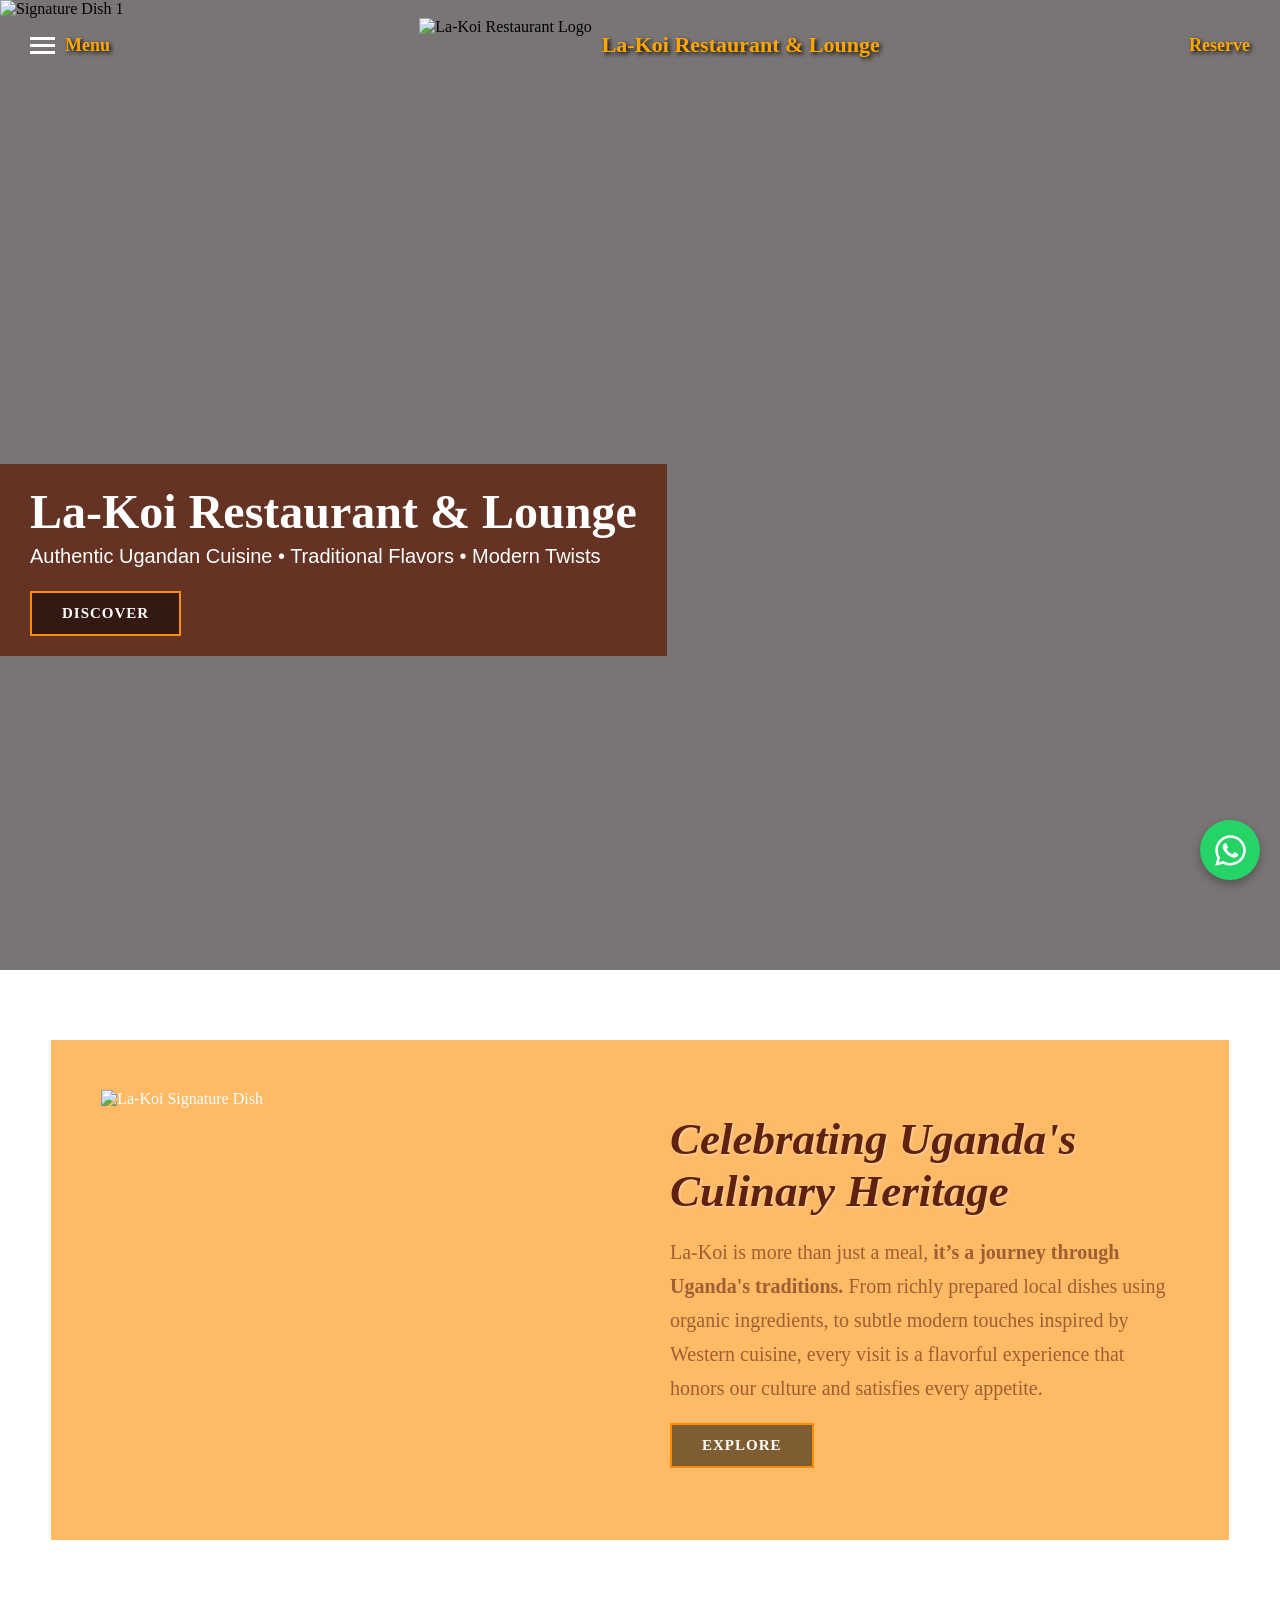
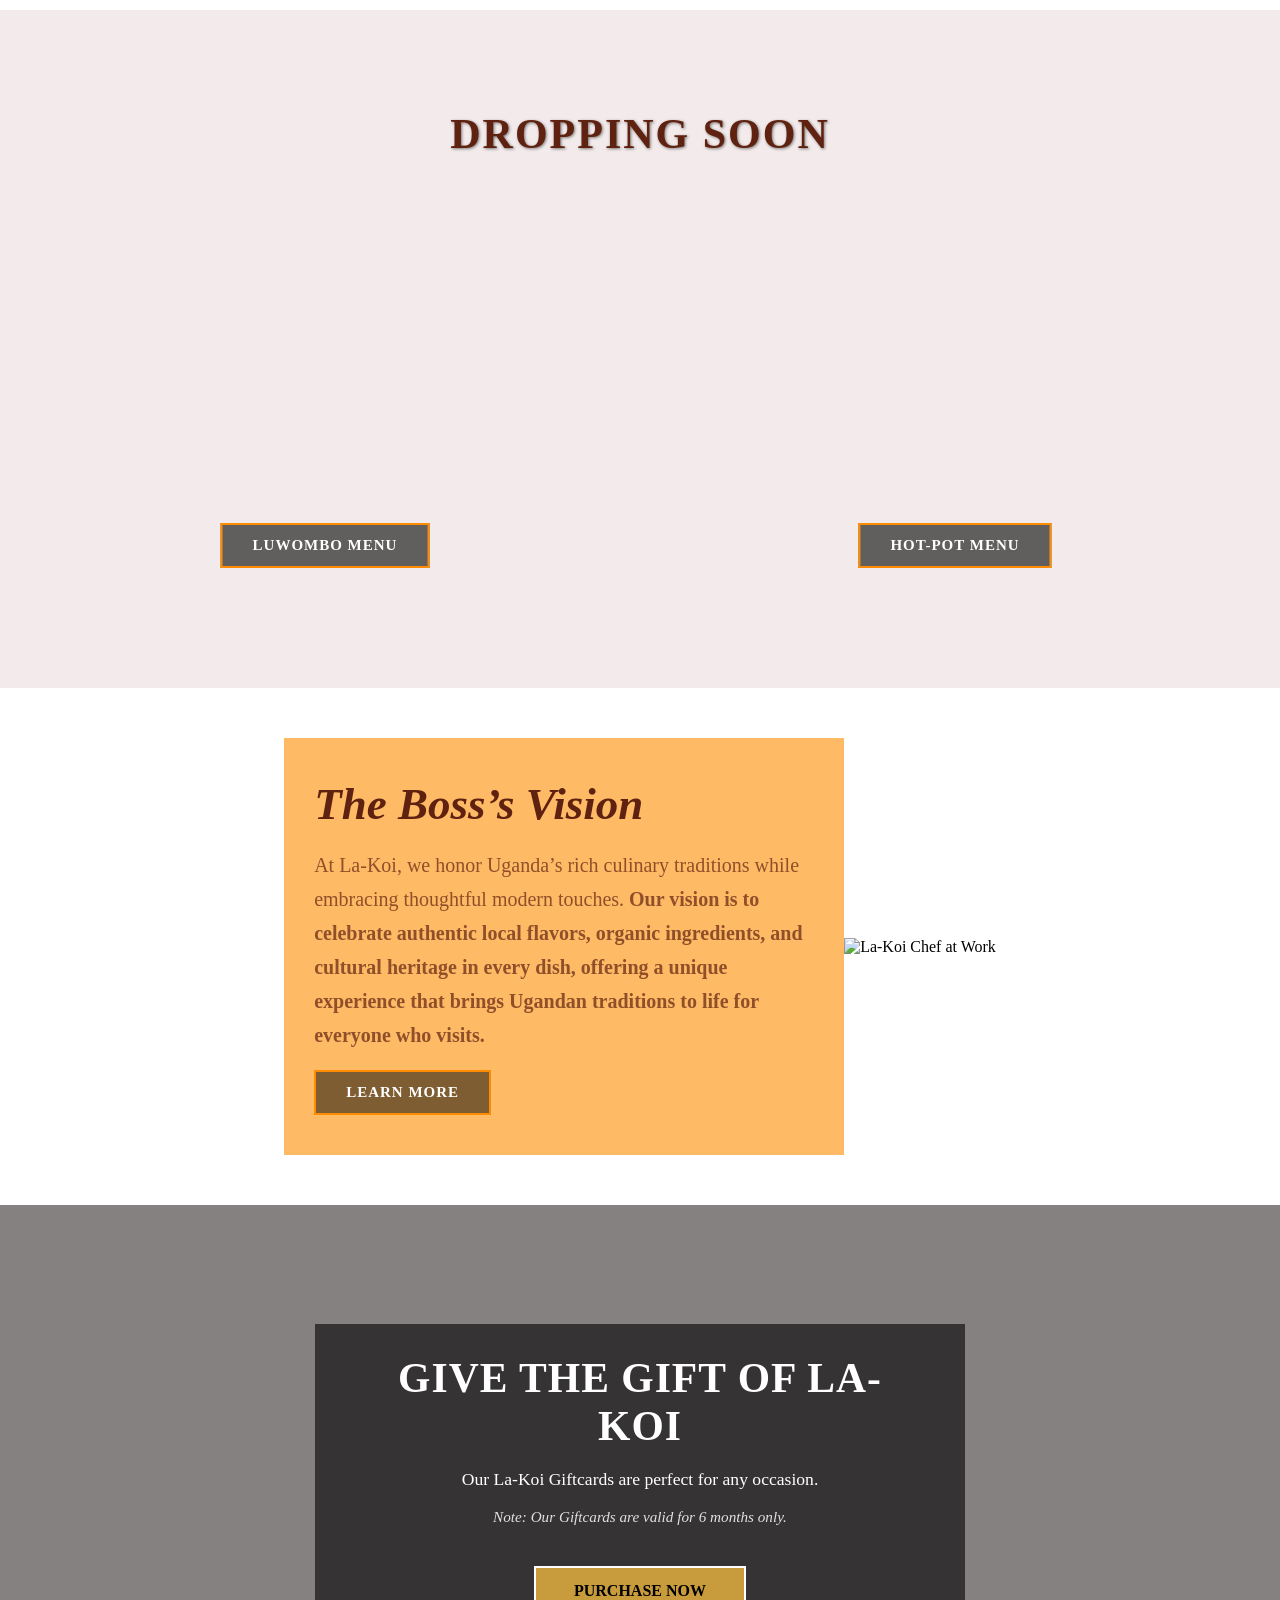
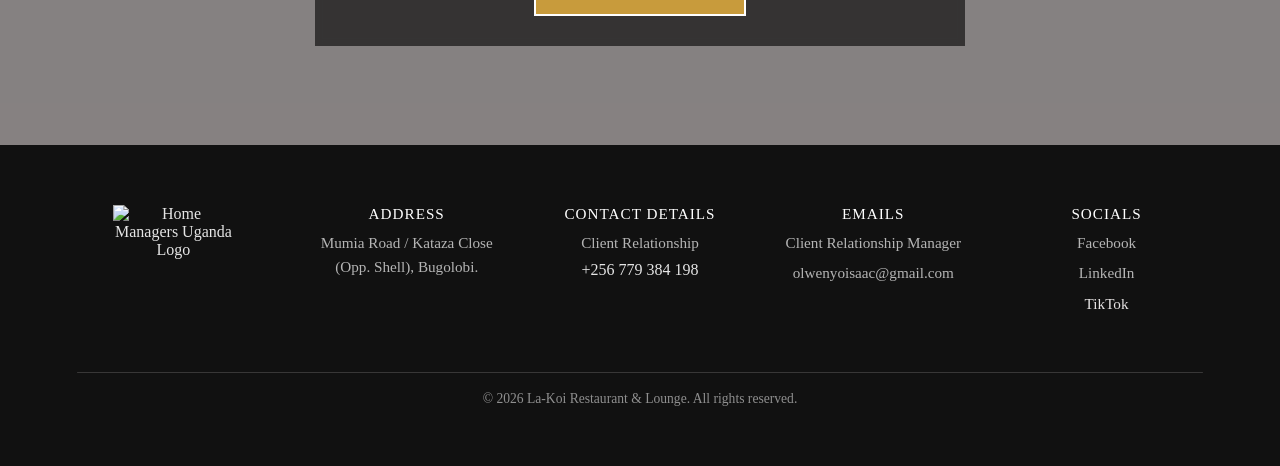
==== commit e7796cbd: "updated gift card" ====
--- a/index.html
+++ b/index.html
@@ -350,14 +350,14 @@
            We leave a fallback URL here just for SEO purposes.
         -->
         <a             
-          href="https://wa.me/256784948474"             
+          href="https://wa.me/256779384198"             
           target="_blank"             
           rel="noopener"             
           id="footer-wa-link"
           class="tooltip whatsapp-link"             
           data-tooltip="Chat with us on WhatsApp"           
         >             
-          +256 784 948 474           
+          +256 779 384 198           
         </a>         
       </div>                  
       <div class="col">           
@@ -377,16 +377,26 @@
         <h4>Socials</h4>                    
         <p>             
           <a               
-            href="https://www.instagram.com/"               
+            href="https://www.facebook.com/"               
             target="_blank"               
-            class="tooltip social-link instagram"               
-            data-tooltip="Visit our instagram page"               
+            class="tooltip social-link facebook"               
+            data-tooltip="Visit our Facebook page"               
             rel="noopener"             
           >               
-            Instagram             
+            Facebook             
           </a>           
         </p>                    
-                   
+        <p>             
+          <a               
+            href="https://www.linkedin.com/"               
+            target="_blank"               
+            class="tooltip social-link linkedin"               
+            data-tooltip="Visit our LinkedIn profile"               
+            rel="noopener"             
+          >               
+            LinkedIn             
+          </a>           
+        </p>                    
         <p>             
           <a               
             href="https://www.tiktok.com/"               
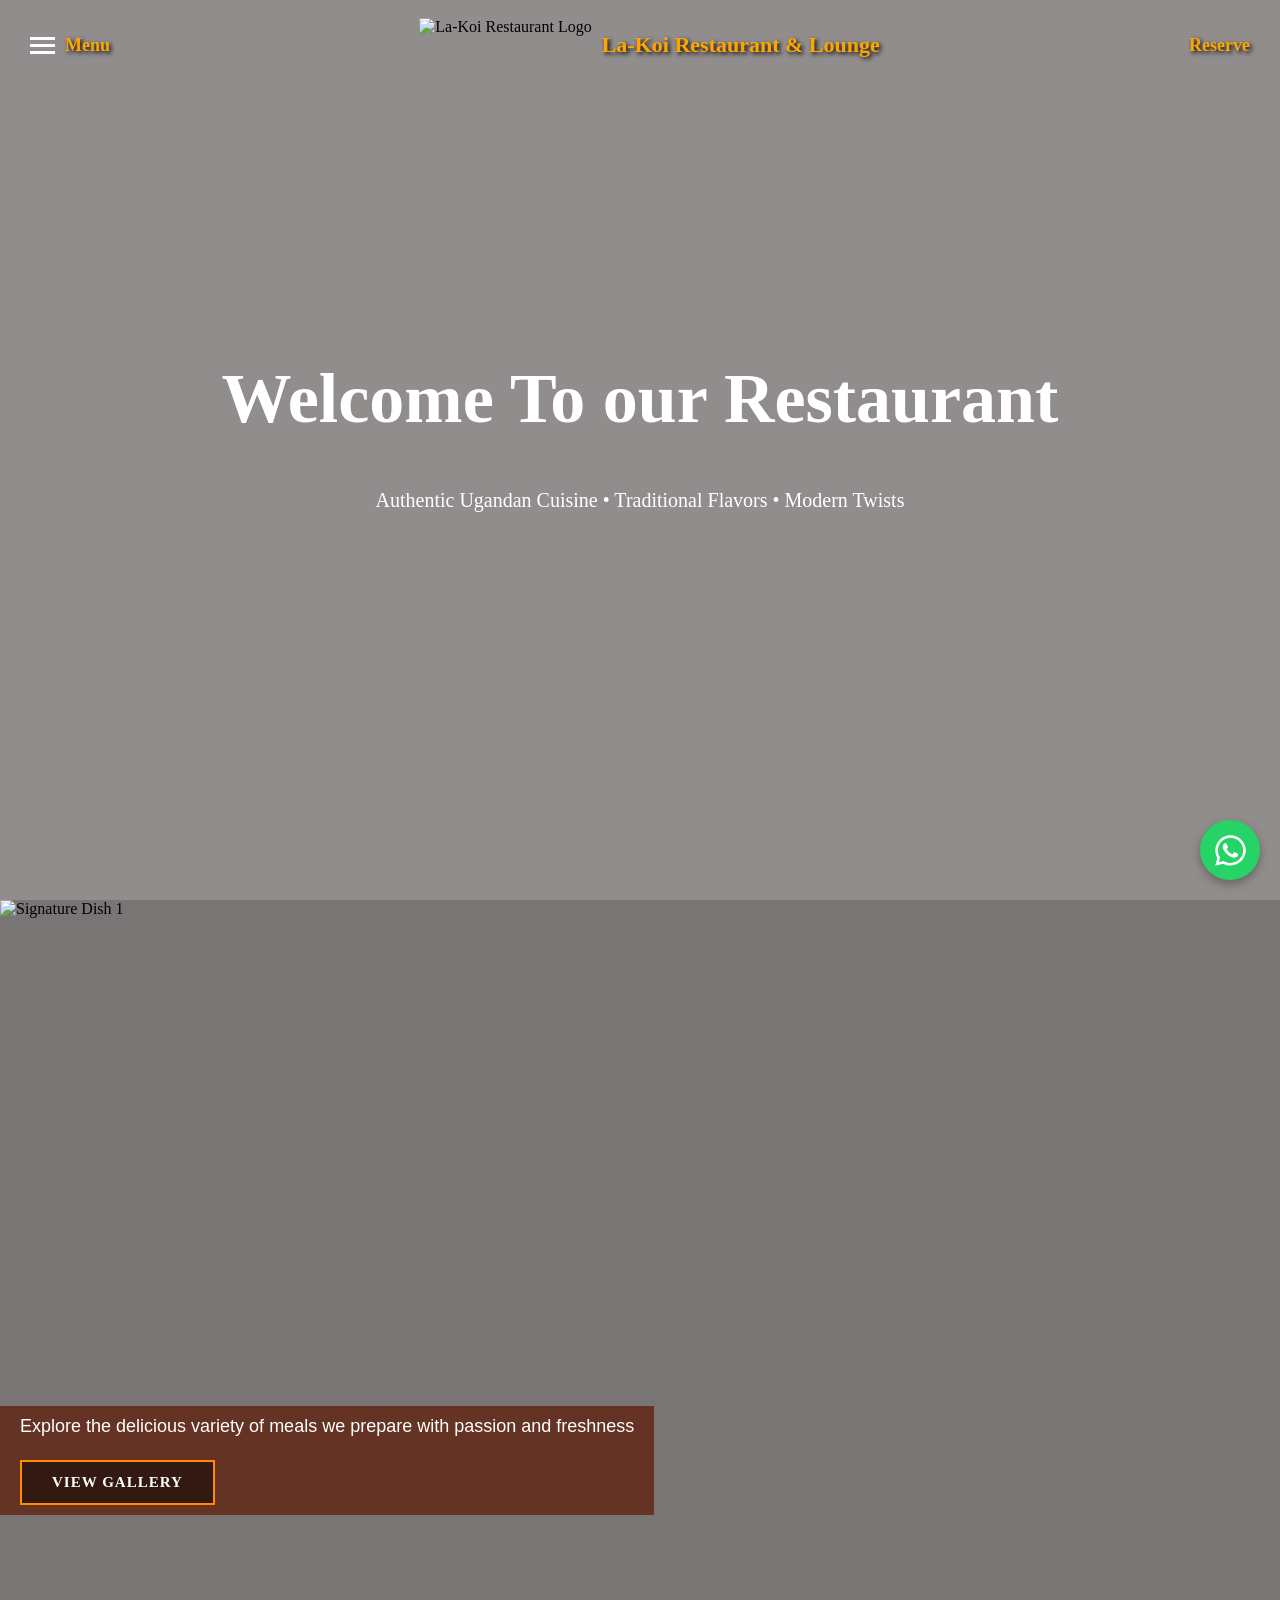
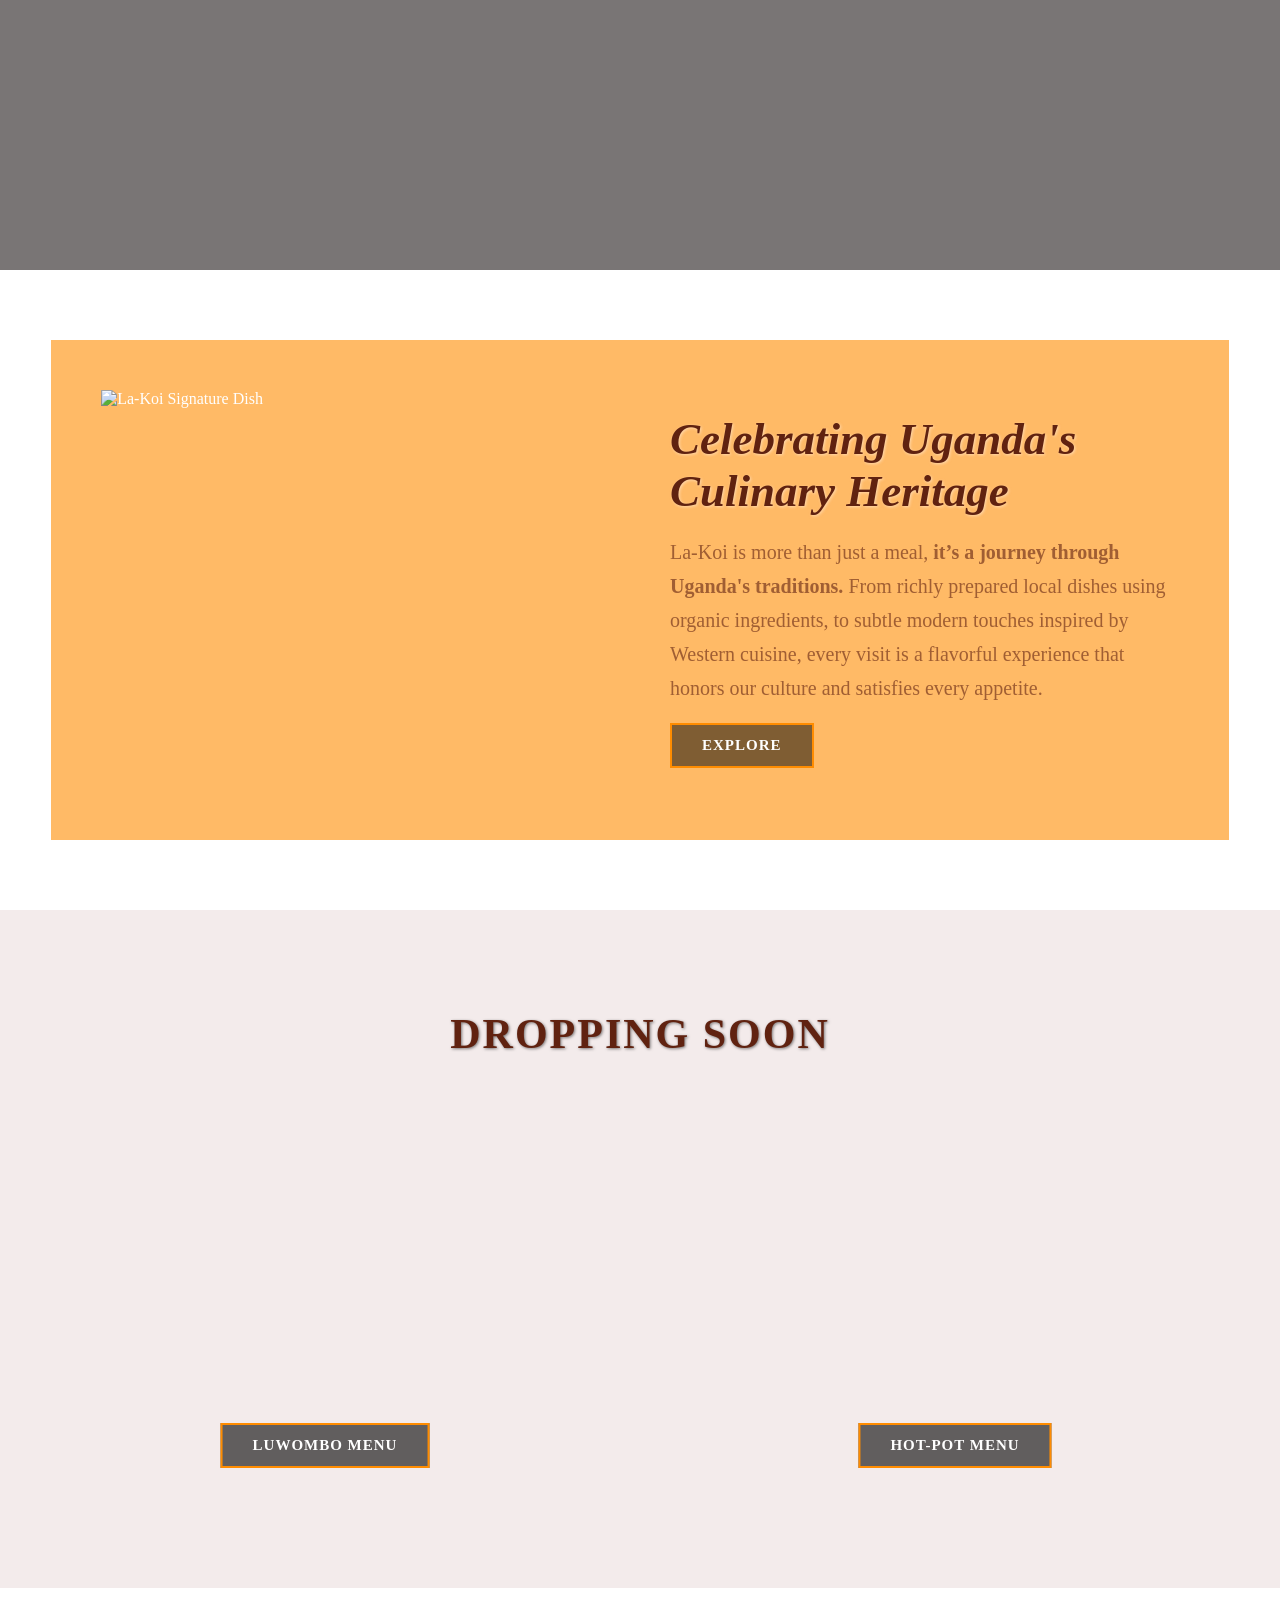
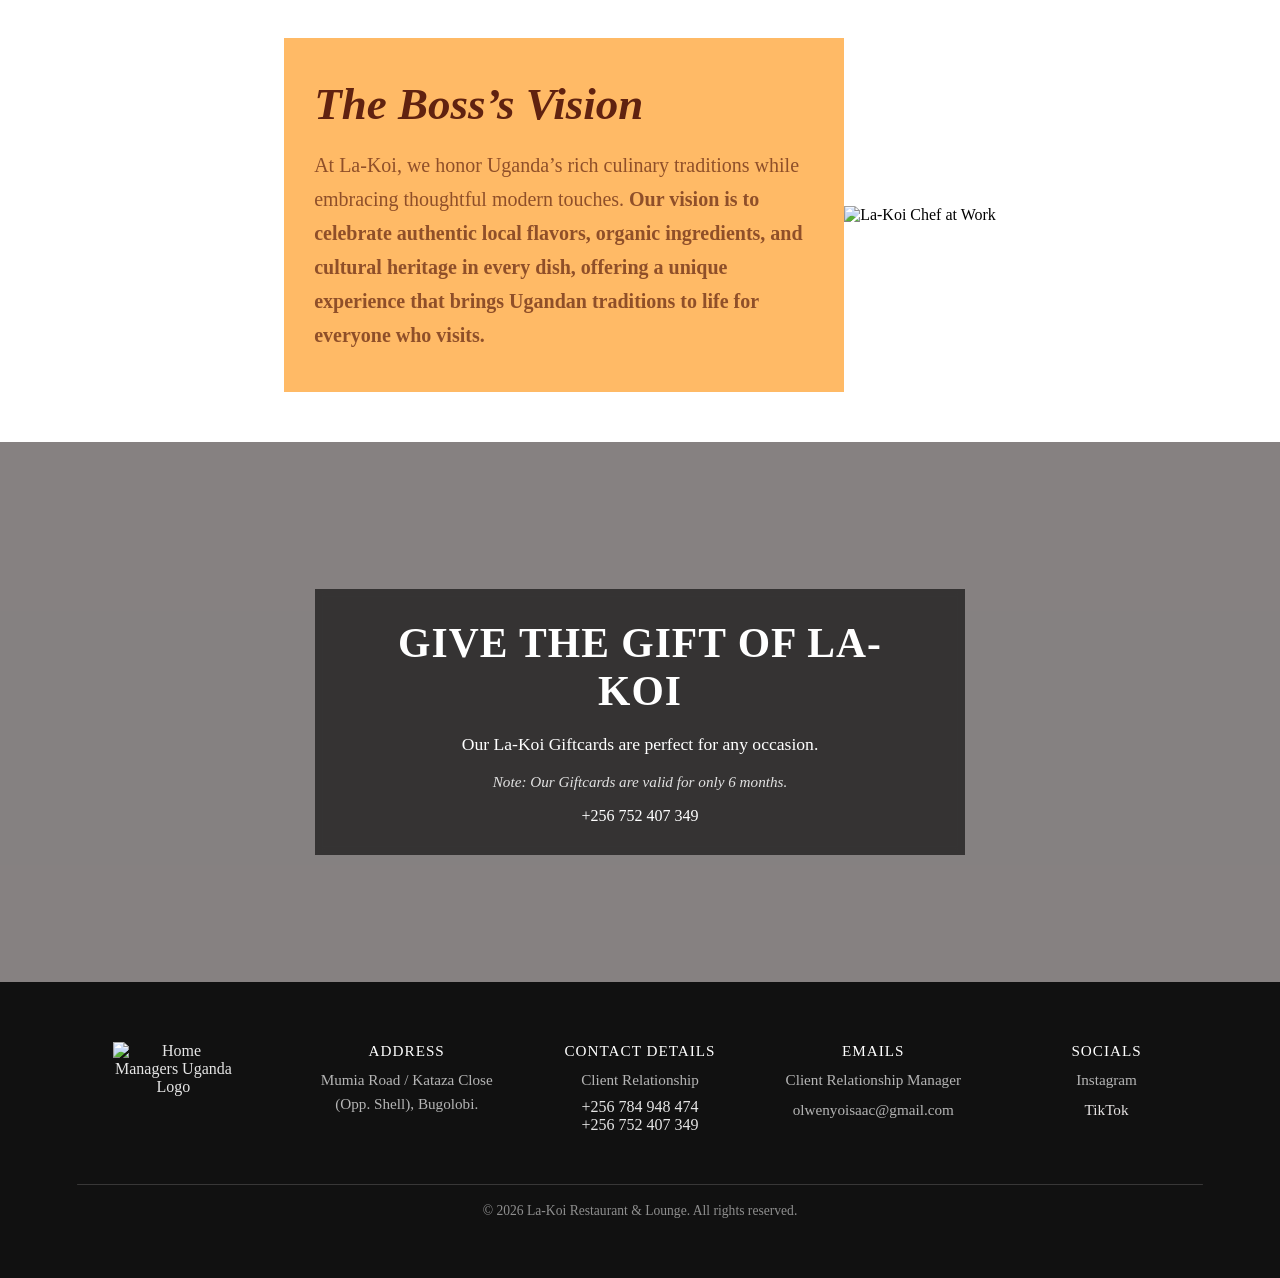
==== commit 23c94314: "Update gallery video to La_Coi.mp4" ====
--- a/index.html
+++ b/index.html
@@ -1,14 +1,16 @@
-<!DOCTYPE html> 
-<html lang="en">  
-<head>   
-  <meta charset="UTF-8">   
-  <meta name="viewport" content="width=device-width, initial-scale=1.0">    
-  
+<!DOCTYPE html>
+<html lang="en">
+
+<head>
+  <meta charset="UTF-8">
+  <meta name="viewport" content="width=device-width, initial-scale=1.0">
+
   <!-- ================= SEO TAGS ================= -->
-  <title>La-Koi Restaurant | Authentic Ugandan Cuisine & Modern Twists</title>    
-  <meta name="description" content="La-Koi Restaurant celebrates Uganda's rich culinary heritage, offering authentic traditional dishes, organic ingredients, and modern twists for a unique dining experience.">    
+  <title>La-Koi Restaurant | Authentic Ugandan Cuisine & Modern Twists</title>
+  <meta name="description"
+    content="La-Koi Restaurant celebrates Uganda's rich culinary heritage, offering authentic traditional dishes, organic ingredients, and modern twists for a unique dining experience.">
   <meta name="keywords" content="La-Koi Restaurant, Ugandan Food, Luwombo, Bugolobi, Kampala Restaurants">
-  <meta name="robots" content="index, follow">    
+  <meta name="robots" content="index, follow">
 
   <!-- Open Graph / WhatsApp Preview -->
   <meta property="og:type" content="restaurant.restaurant">
@@ -17,43 +19,59 @@
   <meta property="og:url" content="https://lakoi.com">
   <meta property="og:image" content="la_koi_photos/Luwombo_food.jpg">
 
-  <!-- Link to CSS -->   
-  <link rel="stylesheet" href="index.css">    
-  
-  <!-- ================= RESPONSIVE FIXES & CHAT BOT CSS ================= -->   
-  <style>     
-    /* 1. SAFETY FIXES (Keep images from breaking layout) */     
-    html, body {       
-      max-width: 100%;       
-      overflow-x: hidden;     
-    }      
-    img {       
-      max-width: 100%;       
-      height: auto;       
-      display: block;     
-    }      
-    .row, .menu-row, .experience-container, .vision-container {       
-      flex-wrap: wrap;     
-    }      
-    p, h1, h2, h3, h4, a {       
-      word-wrap: break-word;       
-      overflow-wrap: break-word;     
-    }   
+  <!-- Link to CSS -->
+  <link rel="stylesheet" href="index.css">
+
+  <!-- ================= RESPONSIVE FIXES & CHAT BOT CSS ================= -->
+  <style>
+    /* 1. SAFETY FIXES (Keep images from breaking layout) */
+    html,
+    body {
+      max-width: 100%;
+      overflow-x: hidden;
+    }
+
+    img {
+      max-width: 100%;
+      height: auto;
+      display: block;
+    }
+
+    .row,
+    .menu-row,
+    .experience-container,
+    .vision-container {
+      flex-wrap: wrap;
+    }
+
+    p,
+    h1,
+    h2,
+    h3,
+    h4,
+    a {
+      word-wrap: break-word;
+      overflow-wrap: break-word;
+    }
 
     /* 2. MOBILE NAVBAR FIX */
     @media screen and (max-width: 768px) {
       .logo-text {
-        display: none !important; 
-      }
+        display: none !important;
+      }
+
       .nav-center img {
-        height: 40px; 
-      }
+        height: 40px;
+      }
+
       .navbar {
-        padding: 10px 15px; 
-      }
+        padding: 10px 15px;
+      }
+
       .nav-left {
         flex: 0 0 auto;
       }
+
       .hero-text-box h1 {
         font-size: 2rem !important;
       }
@@ -66,9 +84,9 @@
       right: 20px;
       width: 60px;
       height: 60px;
-      background-color: #25D366; 
+      background-color: #25D366;
       border-radius: 50%;
-      box-shadow: 0 4px 10px rgba(0,0,0,0.3);
+      box-shadow: 0 4px 10px rgba(0, 0, 0, 0.3);
       display: flex;
       align-items: center;
       justify-content: center;
@@ -76,8 +94,16 @@
       z-index: 9999;
       transition: transform 0.3s ease;
     }
-    .chat-widget-btn:hover { transform: scale(1.1); }
-    .chat-widget-btn svg { width: 35px; height: 35px; fill: white; }
+
+    .chat-widget-btn:hover {
+      transform: scale(1.1);
+    }
+
+    .chat-widget-btn svg {
+      width: 35px;
+      height: 35px;
+      fill: white;
+    }
 
     .chat-box-container {
       position: fixed;
@@ -86,9 +112,9 @@
       width: 300px;
       background: #fff;
       border-radius: 15px;
-      box-shadow: 0 5px 25px rgba(0,0,0,0.2);
+      box-shadow: 0 5px 25px rgba(0, 0, 0, 0.2);
       z-index: 9999;
-      display: none; 
+      display: none;
       flex-direction: column;
       overflow: hidden;
       font-family: Arial, sans-serif;
@@ -96,21 +122,44 @@
     }
 
     @keyframes slideUp {
-      from { opacity: 0; transform: translateY(20px); }
-      to { opacity: 1; transform: translateY(0); }
+      from {
+        opacity: 0;
+        transform: translateY(20px);
+      }
+
+      to {
+        opacity: 1;
+        transform: translateY(0);
+      }
     }
 
     .chat-header {
-      background-color: #075E54; 
+      background-color: #075E54;
       color: white;
       padding: 15px;
       display: flex;
       align-items: center;
       justify-content: space-between;
     }
-    .chat-header h3 { margin: 0; font-size: 16px; font-weight: 600; }
-    .chat-header span { font-size: 12px; opacity: 0.9; }
-    .close-chat { background: none; border: none; color: white; font-size: 20px; cursor: pointer; }
+
+    .chat-header h3 {
+      margin: 0;
+      font-size: 16px;
+      font-weight: 600;
+    }
+
+    .chat-header span {
+      font-size: 12px;
+      opacity: 0.9;
+    }
+
+    .close-chat {
+      background: none;
+      border: none;
+      color: white;
+      font-size: 20px;
+      cursor: pointer;
+    }
 
     .chat-body {
       background-color: #e5ddd5;
@@ -119,12 +168,13 @@
       overflow-y: auto;
       background-image: url("https://user-images.githubusercontent.com/15075759/28719144-86dc0f70-73b1-11e7-911d-60d70fcded21.png");
     }
+
     .chat-message-bot {
       background-color: white;
       padding: 10px 15px;
       border-radius: 0 15px 15px 15px;
       margin-bottom: 10px;
-      box-shadow: 0 1px 2px rgba(0,0,0,0.1);
+      box-shadow: 0 1px 2px rgba(0, 0, 0, 0.1);
       font-size: 14px;
       line-height: 1.4;
       color: #333;
@@ -138,6 +188,7 @@
       align-items: center;
       gap: 10px;
     }
+
     .chat-footer input {
       flex: 1;
       padding: 10px;
@@ -145,6 +196,7 @@
       border-radius: 20px;
       outline: none;
     }
+
     .chat-footer button {
       background-color: #075E54;
       color: white;
@@ -157,8 +209,14 @@
       align-items: center;
       justify-content: center;
     }
-    .chat-footer button svg { width: 18px; height: 18px; fill: white; margin-left: 2px; }
-  </style> 
+
+    .chat-footer button svg {
+      width: 18px;
+      height: 18px;
+      fill: white;
+      margin-left: 2px;
+    }
+  </style>
 
   <!-- STRUCTURED DATA (Google Maps/SEO) -->
   <script type="application/ld+json">
@@ -179,413 +237,424 @@
     "priceRange": "$$"
   }
   </script>
-</head>  
-
-<body> 
-<!-- ================= BANNER SECTION ================= --> 
-<section class="banner">    
-  <!-- ================= SLIDER IMAGES ================= -->   
-  <div class="banner-slider">     
-    <img src="la_koi_photos/Luwombo_food.jpg" alt="Signature Dish 1" loading="lazy"> 
-    <img src="la_koi_photos/pot_goatmeat.png" alt="Signature Dish 2" loading="lazy">  
-    <img src="la_koi_photos/kalo.jpeg" alt="Signature Dish 2" loading="lazy">     
-    <img src="la_koi_photos/boo_soup.png" alt="Signature Dish 3" loading="lazy">     
-    <img src="la_koi_photos/burger_fries.jpeg" alt="Signature Dish 4" loading="lazy">     
-    <img src="la_koi_photos/wraps_4.jpeg" alt="Signature Dish 5" loading="lazy">     
-    <img src="la_koi_photos/ice_cream8.jpeg" alt="Signature Dish 6" loading="lazy">     
-    <img src="la_koi_photos/coctails3.jpeg" alt="Signature Dish 7" loading="lazy">   
-  </div>    
+</head>
+
+<body>
+
+
+
+  <div class="container">
   
-  <!-- ================= NAVIGATION BAR ================= -->   
-  <header class="navbar" role="navigation" aria-label="Main Navigation">     
-    <div class="nav-left">       
-      <div class="hamburger">         
-        <span></span>         
-        <span></span>         
-        <span></span>       
-      </div>       
-      <span class="menu-text">Menu</span>     
-    </div>      
+<video autoplay loop muted plays-inline class="background-clip">
+  <source src="/lakoi/La Coi.mp4" type="video/mp4">
+</video>
+
     
-    <div class="nav-center">       
-      <img src="la_koi_photos/la_koi-newlogo_clean.jpeg" alt="La-Koi Restaurant Logo" loading="lazy">       
-      <span class="logo-text">La-Koi Restaurant & Lounge</span>     
-    </div>      
+    <div class="content">
+      <h1>Welcome To our Restaurant</h1>
+      <p>Authentic Ugandan Cuisine • Traditional Flavors • Modern Twists</p>
+    </div>
+  </div>
+
+
+
+  <!-- ================= BANNER SECTION ================= -->
+  <section class="banner">
+    <!-- ================= SLIDER IMAGES ================= -->
+    <div class="banner-slider">
+      <img src="la_koi_photos/Luwombo_food.jpg" alt="Signature Dish 1" loading="lazy">
+      <img src="la_koi_photos/pot_goatmeat.png" alt="Signature Dish 2" loading="lazy">
+      <img src="la_koi_photos/kalo.jpeg" alt="Signature Dish 2" loading="lazy">
+      <img src="la_koi_photos/boo_soup.png" alt="Signature Dish 3" loading="lazy">
+      <img src="la_koi_photos/burger_fries.jpeg" alt="Signature Dish 4" loading="lazy">
+      <img src="la_koi_photos/wraps_4.jpeg" alt="Signature Dish 5" loading="lazy">
+      <img src="la_koi_photos/ice_cream8.jpeg" alt="Signature Dish 6" loading="lazy">
+      <img src="la_koi_photos/coctails3.jpeg" alt="Signature Dish 7" loading="lazy">
+      <img src="la_koi_photos/coctails3.jpeg" alt="Signature Dish 7" loading="lazy">
+    </div>
+
+    <!-- ================= NAVIGATION BAR ================= -->
+    <header class="navbar" role="navigation" aria-label="Main Navigation">
+      <div class="nav-left">
+        <div class="hamburger">
+          <span></span>
+          <span></span>
+          <span></span>
+        </div>
+        <span class="menu-text">Menu</span>
+      </div>
+
+      <div class="nav-center">
+        <img src="la_koi_photos/la_koi-newlogo_clean.jpeg" alt="La-Koi Restaurant Logo" loading="lazy">
+        <span class="logo-text">La-Koi Restaurant & Lounge</span>
+      </div>
+
+      <div class="nav-right">
+        <a href="reserve.html">Reserve</a>
+      </div>
+    </header>
+
+    <!-- ================= HERO TEXT ================= -->
+    <div class="hero">
+      <div class="hero-text-box">
+        <p>Explore the delicious variety of meals we prepare with passion and freshness</p>
+        
+        <a href="gallery.html" class="hero-btn">View Gallery</a>
+      </div>
+    </div>
+  </section>
+
+  <!-- ================= MENU OVERLAY ================= -->
+  <div class="menu-overlay" id="menuOverlay">
+    <div class="menu-panel">
+      <div class="menu-overlay-logo">
+        <img src="la_koi_photos/la_koi-newlogo_clean.jpeg" alt="La-Koi Restaurant Logo" loading="lazy">
+      </div>
+      <ul>
+        <li><a href="morning.html">Morning</a></li>
+        <li class="dropdown">
+          <a href="touch_kitchen.html" class="dropdown-toggle">Touch Kitchen</a>
+          <span class="dropdown-tagline">Authentic Ugandan Cuisine</span>
+          <ul class="dropdown-menu">
+            <li><a href="western_classics.html">Lunch & Dinner</a></li>
+          </ul>
+        </li>
+        <li><a href="deals.html">Chef’s Deals</a></li>
+        <li><a href="deserts.html">Desserts</a></li>
+        <li class="dropdown">
+          <a href="drinks_menu.html" class="dropdown-toggle">
+            Drinks
+          </a>
+          <span class="dropdown-tagline">
+            Signature Crafted Sips
+          </span>
+          <ul class="dropdown-menu">
+            <li><a href="non_alcoholic_drinks.html">Non-Alcoholic Drinks</a></li>
+            <li><a href="alcholic_drinks.html">Alcoholic Drinks</a></li>
+          </ul>
+        <li><a href="Other_services.html">Other Services</a></li>
+        </li>
+      </ul>
+      <!-- Delivery Notice + Button -->
+      <div class="menu-delivery">
+        <a href="reserve.html" class="order-now-btn">
+          <span class="btn-text">Delivery Available</span>
+        </a>
+      </div>
+    </div>
+  </div>
+
+  <!-- ========== EXPERIENCE SECTION ========== -->
+  <section class="experience-section">
+    <div class="experience-container">
+      <div class="experience-image">
+        <img src="la_koi_photos/katogo.jpeg" alt="La-Koi Signature Dish" loading="lazy">
+      </div>
+      <div class="experience-text">
+        <h2>Celebrating Uganda's Culinary Heritage</h2>
+        <p>
+          La-Koi is more than just a meal, <strong>it’s a journey through Uganda's traditions.</strong>
+          From richly prepared local dishes using organic ingredients, to subtle modern touches inspired by Western
+          cuisine,
+          every visit is a flavorful experience that honors our culture and satisfies every appetite.
+        </p>
+        <a href="gallery.html" class="hero-btn">EXPLORE</a>
+      </div>
+    </div>
+  </section>
+
+  <!-- ============== NEW ON THE MENU =============== -->
+  <section class="new-section">
+    <h1>DROPPING SOON</h1>
+    <div class="menu-row">
+      <div class="menu-col">
+        <img src="la_koi_photos/Luwombo_food.jpg" alt="luwombo food" loading="lazy">
+        <a href="#about" class="menu-btn">LUWOMBO MENU</a>
+      </div>
+      <div class="menu-col">
+        <img src="la_koi_photos/pot_food6.webp" alt="hot pot food" loading="lazy">
+        <a href="#about" class="menu-btn">HOT-POT MENU</a>
+      </div>
+    </div>
+  </section>
+
+  <!-- ========== BOSS VISION SECTION ========== -->
+  <section class="vision-section">
+    <div class="vision-container">
+      <div class="vision-text animate-on-scroll">
+        <h2>The Boss’s Vision</h2>
+        <p>
+          At La-Koi, we honor Uganda’s rich culinary traditions while embracing thoughtful modern touches.
+          <strong>Our vision is to celebrate authentic local flavors, organic ingredients, and cultural heritage in
+            every dish,
+            offering a unique experience that brings Ugandan traditions to life for everyone who visits.</strong>
+        </p>
+  
+      </div>
+    </div>
+    <div class="vision-image">
+      <img src="la_koi_photos/la_koiboss2.jpeg" alt="La-Koi Chef at Work" loading="lazy">
+    </div>
+  </section>
+
+  <!-- =========== GIFT CARD =========== -->
+  <section class="gift_card">
+    <div class="overlay-content">
+      <h1>GIVE THE GIFT OF La-Koi</h1>
+      <p>Our La-Koi Giftcards are perfect for any occasion.</p>
+      <p>Note: Our Giftcards are valid for only 6 months.</p>
+        <a href="https://wa.me/256752407349" target="_blank" rel="noopener" id="footer-wa-link"
+            class="tooltip whatsapp-link" data-tooltip="Chat with us on WhatsApp">
+            +256 752 407 349
+          </a>
     
-    <div class="nav-right">       
-      <a href="reserve.html">Reserve</a>     
-    </div>   
-  </header>         
-  
-  <!-- ================= HERO TEXT ================= -->     
-  <div class="hero">       
-    <div class="hero-text-box">         
-      <h1>La-Koi Restaurant & Lounge</h1>         
-      <p>Authentic Ugandan Cuisine • Traditional Flavors • Modern Twists</p>         
-      <a href="about_us.html" class="hero-btn">Discover</a>       
-    </div>     
-  </div>    
-</section>      
-
-<!-- ================= MENU OVERLAY ================= --> 
-<div class="menu-overlay" id="menuOverlay">   
-  <div class="menu-panel">      
-    <div class="menu-overlay-logo">       
-      <img src="la_koi_photos/la_koi-newlogo_clean.jpeg" alt="La-Koi Restaurant Logo" loading="lazy">     
-    </div>            
-    <ul>       
-      <li><a href="morning.html">Morning</a></li>        
-      <li class="dropdown">         
-        <a href="touch_kitchen.html" class="dropdown-toggle">Touch Kitchen</a>         
-        <span class="dropdown-tagline">Authentic Ugandan Cuisine</span>          
-        <ul class="dropdown-menu">           
-          <li><a href="western_classics.html">Lunch & Dinner</a></li>         
-        </ul>       
-      </li>        
-      <li><a href="deals.html">Chef’s Deals</a></li>       
-      <li><a href="deserts.html">Desserts</a></li>       
-      <li class="dropdown">         
-        <a href="drinks_menu.html" class="dropdown-toggle">           
-          Drinks         
-        </a>         
-        <span class="dropdown-tagline">           
-          Signature Crafted Sips         
-        </span>                
-        <ul class="dropdown-menu">           
-          <li><a href="non_alcoholic_drinks.html">Non-Alcoholic Drinks</a></li>           
-          <li><a href="alcholic_drinks.html">Alcoholic Drinks</a></li>           
-        </ul>       
-      </li>            
-    </ul>      
-    <!-- Delivery Notice + Button --> 
-    <div class="menu-delivery">   
-      <a href="reserve.html" class="order-now-btn">     
-        <span class="btn-text">Delivery Available</span>   
-      </a> 
-    </div>     
-  </div> 
-</div>    
-
-<!-- ========== EXPERIENCE SECTION ========== -->   
-<section class="experience-section">     
-  <div class="experience-container">        
-    <div class="experience-image">         
-      <img src="la_koi_photos/katogo.jpeg" alt="La-Koi Signature Dish" loading="lazy">       
-    </div>        
-    <div class="experience-text">         
-      <h2>Celebrating Uganda's Culinary Heritage</h2>         
-      <p>           
-        La-Koi is more than just a meal, <strong>it’s a journey through Uganda's traditions.</strong>           
-        From richly prepared local dishes using organic ingredients, to subtle modern touches inspired by Western cuisine,           
-        every visit is a flavorful experience that honors our culture and satisfies every appetite.         
-      </p>         
-      <a href="#about" class="hero-btn">EXPLORE</a>       
-    </div>      
-  </div>   
-</section>    
-
-<!-- ============== NEW ON THE MENU =============== -->   
-<section class="new-section">     
-  <h1>DROPPING SOON</h1>      
-  <div class="menu-row">       
-    <div class="menu-col">         
-      <img src="la_koi_photos/Luwombo_food.jpg" alt="luwombo food" loading="lazy">         
-      <a href="#about" class="menu-btn">LUWOMBO MENU</a>       
-    </div>        
-    <div class="menu-col">         
-      <img src="la_koi_photos/pot_food6.webp" alt="hot pot food" loading="lazy">         
-      <a href="#about" class="menu-btn">HOT-POT MENU</a>       
-    </div>     
-  </div>   
-</section>    
-
-<!-- ========== BOSS VISION SECTION ========== -->   
-<section class="vision-section">     
-  <div class="vision-container">       
-    <div class="vision-text animate-on-scroll">         
-      <h2>The Boss’s Vision</h2>         
-      <p>           
-        At La-Koi, we honor Uganda’s rich culinary traditions while embracing thoughtful modern touches.           
-        <strong>Our vision is to celebrate authentic local flavors, organic ingredients, and cultural heritage in every dish,           
-        offering a unique experience that brings Ugandan traditions to life for everyone who visits.</strong>         
-      </p>         
-      <a href="#about" class="hero-btn">LEARN MORE</a>       
-    </div>     
-  </div>      
-  <div class="vision-image">       
-    <img src="la_koi_photos/la_koiboss2.jpeg" alt="La-Koi Chef at Work" loading="lazy">     
-  </div>   
-</section>    
-
-<!-- =========== GIFT CARD =========== -->   
-<section class="gift_card">     
-  <div class="overlay-content">       
-    <h1>GIVE THE GIFT OF La-Koi</h1>       
-    <p>Our La-Koi Giftcards are perfect for any occasion.</p>       
-    <p>Note: Our Giftcards are valid for 6 months only.</p>       
-    <a href="#" class="btn">PURCHASE NOW</a>     
-  </div>   
-</section>    
-
-<!-- ============= FOOTER =========== -->   
-<footer>     
-  <footer class="footer">       
-    <div class="row">          
-      <div class="col">           
-        <div class="logo">             
-          <a href="index.html" title="La-Koi Restaurant" class="logo-link">               
-            <img src="la_koi_photos/la_koi-newlogo_clean.jpeg" alt="Home Managers Uganda Logo" loading="lazy">             
-          </a>           
-        </div>         
-      </div>          
-      <div class="col">           
-        <h4>Address</h4>           
-        <p>Mumia Road / Kataza Close (Opp. Shell), Bugolobi.</p>         
-      </div>          
-      <div class="col">           
-        <h4>Contact Details</h4>           
-        <p>Client Relationship</p>           
-        <!-- 
+    </div>
+  </section>
+
+  <!-- ============= FOOTER =========== -->
+  <footer>
+    <footer class="footer">
+      <div class="row">
+        <div class="col">
+          <div class="logo">
+            <a href="index.html" title="La-Koi Restaurant" class="logo-link">
+              <img src="la_koi_photos/la_koi-newlogo_clean.jpeg" alt="Home Managers Uganda Logo" loading="lazy">
+            </a>
+          </div>
+        </div>
+        <div class="col">
+          <h4>Address</h4>
+          <p>Mumia Road / Kataza Close (Opp. Shell), Bugolobi.</p>
+        </div>
+        <div class="col">
+          <h4>Contact Details</h4>
+          <p>Client Relationship</p>
+          <!-- 
            This link gets automatically fixed by our Universal WhatsApp Logic below.
            We leave a fallback URL here just for SEO purposes.
         -->
-        <a             
-          href="https://wa.me/256779384198"             
-          target="_blank"             
-          rel="noopener"             
-          id="footer-wa-link"
-          class="tooltip whatsapp-link"             
-          data-tooltip="Chat with us on WhatsApp"           
-        >             
-          +256 779 384 198           
-        </a>         
-      </div>                  
-      <div class="col">           
-        <h4>Emails</h4>           
-        <p>Client Relationship Manager</p>           
-        <p>             
-          <a               
-            href="mailto:olwenyoisaac@gmail.com"               
-            class="tooltip email-link"               
-            data-tooltip="Send us an email"             
-          >               
-            olwenyoisaac@gmail.com             
-          </a>           
-        </p>         
-      </div>                    
-      <div class="col">           
-        <h4>Socials</h4>                    
-        <p>             
-          <a               
-            href="https://www.facebook.com/"               
-            target="_blank"               
-            class="tooltip social-link facebook"               
-            data-tooltip="Visit our Facebook page"               
-            rel="noopener"             
-          >               
-            Facebook             
-          </a>           
-        </p>                    
-        <p>             
-          <a               
-            href="https://www.linkedin.com/"               
-            target="_blank"               
-            class="tooltip social-link linkedin"               
-            data-tooltip="Visit our LinkedIn profile"               
-            rel="noopener"             
-          >               
-            LinkedIn             
-          </a>           
-        </p>                    
-        <p>             
-          <a               
-            href="https://www.tiktok.com/"               
-            target="_blank"               
-            class="tooltip social-link tiktok"               
-            data-tooltip="Follow us on TikTok"               
-            rel="noopener"             
-          >               
-            TikTok             
-          </a>           
-        </p>         
-      </div>                   
-      <footer class="footer-copyright">           
-        <div class="col copyright">             
-          <p>&copy; 2026 La-Koi Restaurant & Lounge. All rights reserved.</p>           
-        </div>         
-      </footer>        
-    </div>     
-  </footer>   
-</footer>    
-
-<!-- ================= JAVASCRIPT ANIMATIONS & MENU ================= -->   
-<script>     
-  const slides = document.querySelectorAll(".banner-slider img");     
-  let currentSlide = 0;      
-  function showNextSlide() {       
-    slides.forEach(slide => slide.classList.remove("active"));       
-    slides[currentSlide].classList.add("active");       
-    currentSlide = (currentSlide + 1) % slides.length;     
-  }      
-  showNextSlide();     
-  setInterval(showNextSlide, 4000);   
-</script>    
-
-<script>     
-  const navbar = document.querySelector(".navbar");      
-  window.addEventListener("scroll", () => {       
-    if (window.scrollY > 50) {         
-      navbar.classList.add("scrolled");         
-      navbar.classList.remove("transparent");       
-    } else {         
-      navbar.classList.remove("scrolled");         
-      navbar.classList.add("transparent");       
-    }     
-  });      
-  navbar.classList.add("transparent");   
-</script>    
-
-<script>     
-  const scrollElements = document.querySelectorAll(".animate-on-scroll");      
-  const elementInView = (el, offset = 100) => {       
-    const elementTop = el.getBoundingClientRect().top;       
-    return elementTop <= (window.innerHeight - offset);     
-  };      
-  const handleScrollAnimation = () => {       
-    scrollElements.forEach(el => {         
-      if (elementInView(el, 150)) {           
-        el.classList.add("visible");         
-      }       
-    });     
-  };      
-  window.addEventListener("scroll", handleScrollAnimation);   
-</script>  
-
-<script>   
-  // Menu overlay toggle   
-  const hamburger = document.querySelector('.hamburger');   
-  const menuText = document.querySelector('.menu-text');   
-  const overlay = document.getElementById('menuOverlay');    
-  function toggleMenu() {     
-    overlay.classList.toggle('active');   
-  }    
-  hamburger.addEventListener('click', toggleMenu);   
-  menuText.addEventListener('click', toggleMenu);    
-  overlay.addEventListener('click', (e) => {     
-    if (e.target === overlay) overlay.classList.remove('active');   
-  });    
-  // Dropdown toggle inside overlay   
-  const dropdownToggles = document.querySelectorAll('.dropdown-toggle');    
-  dropdownToggles.forEach(toggle => {     
-    toggle.addEventListener('click', (e) => {       
-      e.preventDefault();        
-      const li = toggle.parentElement;       
-      const submenu = li.querySelector('.dropdown-menu');       
-      const tagline = li.querySelector('.dropdown-tagline');        
-      const isOpen = submenu.classList.toggle('active');        
-      tagline.style.display = isOpen ? 'none' : 'block';     
-    });   
-  }); 
-</script> 
-
-<!-- =========================================
+          <a href="https://wa.me/256784948474" target="_blank" rel="noopener" id="footer-wa-link"
+            class="tooltip whatsapp-link" data-tooltip="Chat with us on WhatsApp">
+            +256 784 948 474
+          </a>
+
+          <a href="https://wa.me/256752407349" target="_blank" rel="noopener" id="footer-wa-link"
+            class="tooltip whatsapp-link" data-tooltip="Chat with us on WhatsApp">
+            +256 752 407 349
+          </a>
+
+        </div>
+        <div class="col">
+          <h4>Emails</h4>
+          <p>Client Relationship Manager</p>
+          <p>
+            <a href="mailto:olwenyoisaac@gmail.com" class="tooltip email-link" data-tooltip="Send us an email">
+              olwenyoisaac@gmail.com
+            </a>
+          </p>
+        </div>
+        <div class="col">
+          <h4>Socials</h4>
+          <p>
+            <a href="https://www.instagram.com/Lakoi156" target="_blank" class="tooltip social-link instagram"
+              data-tooltip="Visit our Instagram page" data-tooltip="Visit our instagram page" rel="noopener">
+              Instagram
+            </a>
+          </p>
+
+          <p>
+            <a href="https://www.tiktok.com/@laKoi_restaurant_lounge" target="_blank" class="tooltip social-link tiktok"
+              data-tooltip="Follow us on TikTok" rel="noopener">
+              TikTok
+            </a>
+          </p>
+        </div>
+        <footer class="footer-copyright">
+          <div class="col copyright">
+            <p>&copy; 2026 La-Koi Restaurant & Lounge. All rights reserved.</p>
+          </div>
+        </footer>
+      </div>
+    </footer>
+  </footer>
+
+
+  <!-- ================= JAVASCRIPT ANIMATIONS & MENU ================= -->
+
+  <script>
+    const slides = document.querySelectorAll(".banner-slider img");
+    let currentSlide = 0;
+    function showNextSlide() {
+      slides.forEach(slide => slide.classList.remove("active"));
+      slides[currentSlide].classList.add("active");
+      currentSlide = (currentSlide + 1) % slides.length;
+    }
+    showNextSlide();
+    setInterval(showNextSlide, 4000);   
+  </script>
+
+  <script>
+    const navbar = document.querySelector(".navbar");
+    window.addEventListener("scroll", () => {
+      if (window.scrollY > 50) {
+        navbar.classList.add("scrolled");
+        navbar.classList.remove("transparent");
+      } else {
+        navbar.classList.remove("scrolled");
+        navbar.classList.add("transparent");
+      }
+    });
+    navbar.classList.add("transparent");   
+  </script>
+
+  <script>
+    const scrollElements = document.querySelectorAll(".animate-on-scroll");
+    const elementInView = (el, offset = 100) => {
+      const elementTop = el.getBoundingClientRect().top;
+      return elementTop <= (window.innerHeight - offset);
+    };
+    const handleScrollAnimation = () => {
+      scrollElements.forEach(el => {
+        if (elementInView(el, 150)) {
+          el.classList.add("visible");
+        }
+      });
+    };
+    window.addEventListener("scroll", handleScrollAnimation);   
+  </script>
+
+  <script>
+    // Menu overlay toggle   
+    const hamburger = document.querySelector('.hamburger');
+    const menuText = document.querySelector('.menu-text');
+    const overlay = document.getElementById('menuOverlay');
+    function toggleMenu() {
+      overlay.classList.toggle('active');
+    }
+    hamburger.addEventListener('click', toggleMenu);
+    menuText.addEventListener('click', toggleMenu);
+    overlay.addEventListener('click', (e) => {
+      if (e.target === overlay) overlay.classList.remove('active');
+    });
+    // Dropdown toggle inside overlay   
+    const dropdownToggles = document.querySelectorAll('.dropdown-toggle');
+    dropdownToggles.forEach(toggle => {
+      toggle.addEventListener('click', (e) => {
+        e.preventDefault();
+        const li = toggle.parentElement;
+        const submenu = li.querySelector('.dropdown-menu');
+        const tagline = li.querySelector('.dropdown-tagline');
+        const isOpen = submenu.classList.toggle('active');
+        tagline.style.display = isOpen ? 'none' : 'block';
+      });
+    }); 
+  </script>
+
+
+  <!-- =========================================
      FLOATING CHAT BOT HTML
      ========================================= -->
-<div class="chat-widget-btn" onclick="toggleChat()">
-  <svg xmlns="http://www.w3.org/2000/svg" viewBox="0 0 448 512">
-    <path d="M380.9 97.1C339 55.1 283.2 32 223.9 32c-122.4 0-222 99.6-222 222 0 39.1 10.2 77.3 29.6 111L0 480l117.7-30.9c32.4 17.7 68.9 27 106.1 27h.1c122.3 0 224.1-99.6 224.1-222 0-59.3-25.2-115-67.1-157zm-157 341.6c-33.2 0-65.7-8.9-94-25.7l-6.7-4-69.8 18.3L72 359.2l-4.4-7c-18.5-29.4-28.2-63.3-28.2-98.2 0-101.7 82.8-184.5 184.6-184.5 49.3 0 95.6 19.2 130.4 54.1 34.8 34.9 56.2 81.2 56.1 130.5 0 101.8-84.9 184.6-186.6 184.6zm101.2-138.2c-5.5-2.8-32.8-16.2-37.9-18-5.1-1.9-8.8-2.8-12.5 2.8-3.7 5.6-14.3 18-17.6 21.8-3.2 3.7-6.5 4.2-12 1.4-32.6-16.3-54-29.1-75.5-66-5.7-9.8 5.7-9.1 16.3-30.3 1.8-3.7.9-6.9-.5-9.7-1.4-2.8-12.5-30.1-17.1-41.2-4.5-10.8-9.1-9.3-12.5-9.5-3.2-.2-6.9-.2-10.6-.2-3.7 0-9.7 1.4-14.8 6.9-5.1 5.6-19.4 19-19.4 46.3 0 27.3 19.9 53.7 22.6 57.4 2.8 3.7 39.1 59.7 94.8 83.8 35.2 15.2 49 16.5 66.6 13.9 10.7-1.6 32.8-13.4 37.4-26.4 4.6-13 4.6-24.1 3.2-26.4-1.3-2.5-5-3.9-10.5-6.6z"/>
-  </svg>
-</div>
-
-<div class="chat-box-container" id="whatsappChatBox">
-  <div class="chat-header">
-    <div>
-      <h3>La-Koi Support</h3>
-      <span>Typically replies instantly</span>
-    </div>
-    <button class="close-chat" onclick="toggleChat()">&times;</button>
+  <div class="chat-widget-btn" onclick="toggleChat()">
+    <svg xmlns="http://www.w3.org/2000/svg" viewBox="0 0 448 512">
+      <path
+        d="M380.9 97.1C339 55.1 283.2 32 223.9 32c-122.4 0-222 99.6-222 222 0 39.1 10.2 77.3 29.6 111L0 480l117.7-30.9c32.4 17.7 68.9 27 106.1 27h.1c122.3 0 224.1-99.6 224.1-222 0-59.3-25.2-115-67.1-157zm-157 341.6c-33.2 0-65.7-8.9-94-25.7l-6.7-4-69.8 18.3L72 359.2l-4.4-7c-18.5-29.4-28.2-63.3-28.2-98.2 0-101.7 82.8-184.5 184.6-184.5 49.3 0 95.6 19.2 130.4 54.1 34.8 34.9 56.2 81.2 56.1 130.5 0 101.8-84.9 184.6-186.6 184.6zm101.2-138.2c-5.5-2.8-32.8-16.2-37.9-18-5.1-1.9-8.8-2.8-12.5 2.8-3.7 5.6-14.3 18-17.6 21.8-3.2 3.7-6.5 4.2-12 1.4-32.6-16.3-54-29.1-75.5-66-5.7-9.8 5.7-9.1 16.3-30.3 1.8-3.7.9-6.9-.5-9.7-1.4-2.8-12.5-30.1-17.1-41.2-4.5-10.8-9.1-9.3-12.5-9.5-3.2-.2-6.9-.2-10.6-.2-3.7 0-9.7 1.4-14.8 6.9-5.1 5.6-19.4 19-19.4 46.3 0 27.3 19.9 53.7 22.6 57.4 2.8 3.7 39.1 59.7 94.8 83.8 35.2 15.2 49 16.5 66.6 13.9 10.7-1.6 32.8-13.4 37.4-26.4 4.6-13 4.6-24.1 3.2-26.4-1.3-2.5-5-3.9-10.5-6.6z" />
+    </svg>
   </div>
-  <div class="chat-body">
-    <div class="chat-message-bot">
-      Welcome to La-Koi Restaurant & Lounge — Karibu!<br><br>
-      Discover <strong>refined, authentic Ugandan flavors,</strong> thoughtfully prepared to elevate every moment.
-      <br><br>
-      Our team is ready to assist you. Type your order or inquiry below to connect with us instantly.
+
+  <div class="chat-box-container" id="whatsappChatBox">
+    <div class="chat-header">
+      <div>
+        <h3>La-Koi Support</h3>
+        <span>Typically replies instantly</span>
+      </div>
+      <button class="close-chat" onclick="toggleChat()">&times;</button>
+    </div>
+    <div class="chat-body">
+      <div class="chat-message-bot">
+        Welcome to La-Koi Restaurant & Lounge — Karibu!<br><br>
+        Discover <strong>refined, authentic Ugandan flavors,</strong> thoughtfully prepared to elevate every moment.
+        <br><br>
+        Our team is ready to assist you. Type your order or inquiry below to connect with us instantly.
+      </div>
+    </div>
+    <div class="chat-footer">
+      <input type="text" id="chatInput" placeholder="Type a message..." onkeypress="handleKeyPress(event)">
+      <button onclick="sendWhatsApp()">
+        <svg viewBox="0 0 24 24" fill="none" stroke="currentColor" stroke-width="2" stroke-linecap="round"
+          stroke-linejoin="round">
+          <line x1="22" y1="2" x2="11" y2="13"></line>
+          <polygon points="22 2 15 22 11 13 2 9 22 2"></polygon>
+        </svg>
+      </button>
     </div>
   </div>
-  <div class="chat-footer">
-    <input type="text" id="chatInput" placeholder="Type a message..." onkeypress="handleKeyPress(event)">
-    <button onclick="sendWhatsApp()">
-      <svg viewBox="0 0 24 24" fill="none" stroke="currentColor" stroke-width="2" stroke-linecap="round" stroke-linejoin="round"><line x1="22" y1="2" x2="11" y2="13"></line><polygon points="22 2 15 22 11 13 2 9 22 2"></polygon></svg>
-    </button>
-  </div>
-</div>
-
-<!-- =========================================
+
+  <!-- =========================================
      UNIVERSAL WHATSAPP ROUTING LOGIC
      ========================================= -->
-<script>
-  // Setup the MTN Contact Number
-  const waPhoneNumber = "256779384198"; 
-
-  // Core function to generate bulletproof WhatsApp links
-  function getWhatsAppLink(phoneNumber, messageText = "") {
+  <script>
+    // Setup the MTN Contact Number
+    const waPhoneNumber = "256779384198";
+
+    // Core function to generate bulletproof WhatsApp links
+    function getWhatsAppLink(phoneNumber, messageText = "") {
       const isMobile = /Android|webOS|iPhone|iPad|iPod|BlackBerry|IEMobile|Opera Mini/i.test(navigator.userAgent);
       const encodedText = messageText ? `&text=${encodeURIComponent(messageText)}` : "";
 
       if (isMobile) {
-          return `https://api.whatsapp.com/send?phone=${phoneNumber}${encodedText}`; // Triggers App natively
+        return `https://api.whatsapp.com/send?phone=${phoneNumber}${encodedText}`; // Triggers App natively
       } else {
-          return `https://web.whatsapp.com/send?phone=${phoneNumber}${encodedText}`; // Triggers Web cleanly
-      }
-  }
-
-  // 1. Instantly fix the Footer link on Page Load so it doesn't crash on laptops
-  document.addEventListener("DOMContentLoaded", () => {
+        return `https://web.whatsapp.com/send?phone=${phoneNumber}${encodedText}`; // Triggers Web cleanly
+      }
+    }
+
+    // 1. Instantly fix the Footer link on Page Load so it doesn't crash on laptops
+    document.addEventListener("DOMContentLoaded", () => {
       const footerWaLink = document.getElementById("footer-wa-link");
       if (footerWaLink) {
-          footerWaLink.href = getWhatsAppLink(waPhoneNumber, "");
-      }
-  });
-
-  // 2. Chat Widget Logic
-  function toggleChat() {
-    const chatBox = document.getElementById('whatsappChatBox');
-    if (chatBox.style.display === 'none' || chatBox.style.display === '') {
-      chatBox.style.display = 'flex';
-      setTimeout(() => document.getElementById('chatInput').focus(), 100);
-    } else {
-      chatBox.style.display = 'none';
-    }
-  }
-
-  // 3. Bulletproof Send Function for Chatbot
-  function sendWhatsApp() {
-    const input = document.getElementById('chatInput');
-    const message = input.value.trim();
-    
-    if (message !== "") {
-      const safeUrl = getWhatsAppLink(waPhoneNumber, message);
-      
-      // Creating an invisible anchor link and clicking it bypasses aggressive pop-up blockers
-      const tempLink = document.createElement('a');
-      tempLink.href = safeUrl;
-      tempLink.target = '_blank';
-      document.body.appendChild(tempLink);
-      tempLink.click();
-      document.body.removeChild(tempLink);
-      
-      input.value = ""; 
-      toggleChat(); 
-    }
-  }
-
-  function handleKeyPress(event) {
-    if (event.key === 'Enter') {
-      sendWhatsApp();
-    }
-  }
-</script>
-
-</body> 
-</html>
+        footerWaLink.href = getWhatsAppLink(waPhoneNumber, "");
+      }
+    });
+
+    // 2. Chat Widget Logic
+    function toggleChat() {
+      const chatBox = document.getElementById('whatsappChatBox');
+      if (chatBox.style.display === 'none' || chatBox.style.display === '') {
+        chatBox.style.display = 'flex';
+        setTimeout(() => document.getElementById('chatInput').focus(), 100);
+      } else {
+        chatBox.style.display = 'none';
+      }
+    }
+
+    // 3. Bulletproof Send Function for Chatbot
+    function sendWhatsApp() {
+      const input = document.getElementById('chatInput');
+      const message = input.value.trim();
+
+      if (message !== "") {
+        const safeUrl = getWhatsAppLink(waPhoneNumber, message);
+
+        // Creating an invisible anchor link and clicking it bypasses aggressive pop-up blockers
+        const tempLink = document.createElement('a');
+        tempLink.href = safeUrl;
+        tempLink.target = '_blank';
+        document.body.appendChild(tempLink);
+        tempLink.click();
+        document.body.removeChild(tempLink);
+
+        input.value = "";
+        toggleChat();
+      }
+    }
+
+    function handleKeyPress(event) {
+      if (event.key === 'Enter') {
+        sendWhatsApp();
+      }
+    }
+  </script>
+
+</body>
+
+</html>
--- a/index.css
+++ b/index.css
@@ -12,6 +12,100 @@
     color: #020202;                   /* Default white text */
     overflow-x: hidden;            /* Prevent horizontal scroll */
   }
+
+  .container{
+    width: 100%;
+    height: 100vh;
+    background-color: rgba(0, 0, 0, 0.4);
+    display: flex;
+    align-items: center;
+    justify-content: center;
+  }
+
+  .content{
+    text-align: center;
+  }
+
+  .content h1{
+    font-size: 70px;
+    color: #fff;
+    margin-bottom: 50px;
+  }
+
+  .content p{
+    font-size: 20px;
+    color: white;
+    margin-bottom: 30px;
+  }
+
+  .background-clip{
+    position: absolute;
+    right: 0;
+    bottom: 0;
+    z-index: -1;
+    object-fit: cover;
+  }
+
+  .background-clip,
+  .background-clip img{
+    width: 100%;
+    height: 100%;
+    object-fit: cover;
+  }
+
+
+.hero-section {
+    position: relative;
+    width: 100%;
+    min-height: 100vh;
+    overflow: hidden;
+}
+
+/* Background video */
+.hero-section iframe {
+    position: absolute;
+    top: 50%;
+    left: 50%;
+    width: 100vw;
+    height: 56.25vw; /* 16:9 ratio */
+    min-height: 100vh;
+    min-width: 177.78vh;
+    transform: translate(-50%, -50%);
+    border: none;
+    pointer-events: none;
+}
+
+
+
+
+  .hero-btn {
+  display: inline-block;               /* Allows padding & margin */
+  margin-top: 18px;                    /* Space above the button */
+  padding: 12px 30px;                  /* Inner spacing (top/bottom, left/right) */
+  background-color: rgba(0, 0, 0, 0.5); /* Transparent black background */
+  color: #fff;                         /* White text */
+  text-decoration: none;               /* Remove underline from link */
+  font-size: 15px;                     /* Button text size */
+  font-weight: 600;                    /* Semi-bold text */
+  letter-spacing: 1px;                 /* Spaced-out letters for elegance */
+  text-transform: uppercase;           /* Convert text to uppercase */
+  border: 2px solid rgb(255, 140, 0); /* Orange outline */
+  transition: all 0.3s ease;           /* Smooth hover animation */
+}
+
+.hero-btn:hover {
+  background-color: rgb(255, 140, 0);  /* Fill button on hover */
+  color: #fff;                         /* Keep text white */
+}
+
+
+
+/* Hover effect */
+.hero-btn:hover {                               /* When user hovers on button */
+  background-color: rgba(96, 35, 16, 0.75);      /* Wine background on hover */
+  border-color: white;                 /* Keep wine border */
+  transform: translateY(-2px);                  /* Slight lift effect */
+}
 
  
 
@@ -183,57 +277,20 @@
 /* Wrap both heading and subtitle in a container for background */
 .hero-text-box {
   background-color: rgb(96, 35, 16, 0.8);;/*Semi-transparentmaroonbackground*/
-  padding: 20px 30px;/*Spacearoundthetext*/
+  padding: 10px 20px;/*Spacearoundthetext*/
   display: inline-block;/* Background only covers the text */
   
-}
-
-
-/* Heading inside box */
-.hero-text-box h1 {
-    font-size: 48px;
-    font-family: 'Playfair Display', serif;
-    /* font-style: italic; */
-    color: #fff;
-    margin-bottom: 6px;
 }
 
 /* Subtitle inside box */
 .hero-text-box p {
-    font-size: 20px;
+    font-size: 18px;
     font-family: 'Poppins', sans-serif;
     color: #fff;
     margin-bottom: 5px;
 }
 
-.hero-btn {
-  display: inline-block;               /* Allows padding & margin */
-  margin-top: 18px;                    /* Space above the button */
-  padding: 12px 30px;                  /* Inner spacing (top/bottom, left/right) */
-  background-color: rgba(0, 0, 0, 0.5); /* Transparent black background */
-  color: #fff;                         /* White text */
-  text-decoration: none;               /* Remove underline from link */
-  font-size: 15px;                     /* Button text size */
-  font-weight: 600;                    /* Semi-bold text */
-  letter-spacing: 1px;                 /* Spaced-out letters for elegance */
-  text-transform: uppercase;           /* Convert text to uppercase */
-  border: 2px solid rgb(255, 140, 0); /* Orange outline */
-  transition: all 0.3s ease;           /* Smooth hover animation */
-}
-
-.hero-btn:hover {
-  background-color: rgb(255, 140, 0);  /* Fill button on hover */
-  color: #fff;                         /* Keep text white */
-}
-
-
-
-/* Hover effect */
-.hero-btn:hover {                               /* When user hovers on button */
-  background-color: rgba(96, 35, 16, 0.75);      /* Wine background on hover */
-  border-color: white;                 /* Keep wine border */
-  transform: translateY(-2px);                  /* Slight lift effect */
-}
+
 
 
   /* ================= RESPONSIVE STYLING ================= */
@@ -756,7 +813,7 @@
 
 .vision-image img {
   width: 100%;
-  max-width: 290px;              
+  max-width: 253px;              
   height: auto;
   object-fit: contain;           
   display: block;
@@ -858,24 +915,7 @@
   opacity: 0.85;
   font-style: italic;
 }
-
-/* BUTTON */
-.gift_card .btn {
-  display: inline-block;
-  margin-top: 25px;
-  padding: 14px 38px;
-  background-color: #c89b3c;               /* La-Koi luxury gold */
-  border: 2px solid #fff;
-  color: #000;
-  text-decoration: none;
-  font-weight: bold;
-  transition: all 0.3s ease;
-}
-
-.gift_card .btn:hover {
-  background-color: #e0b44c;
-  transform: translateY(-2px);
-}
+ 
 
 /* ==============================
    RESPONSIVE
@@ -897,6 +937,8 @@
     font-size: 1rem;
   }
 }
+
+
 
 /* =============== FOOTER ================== */
 .footer {
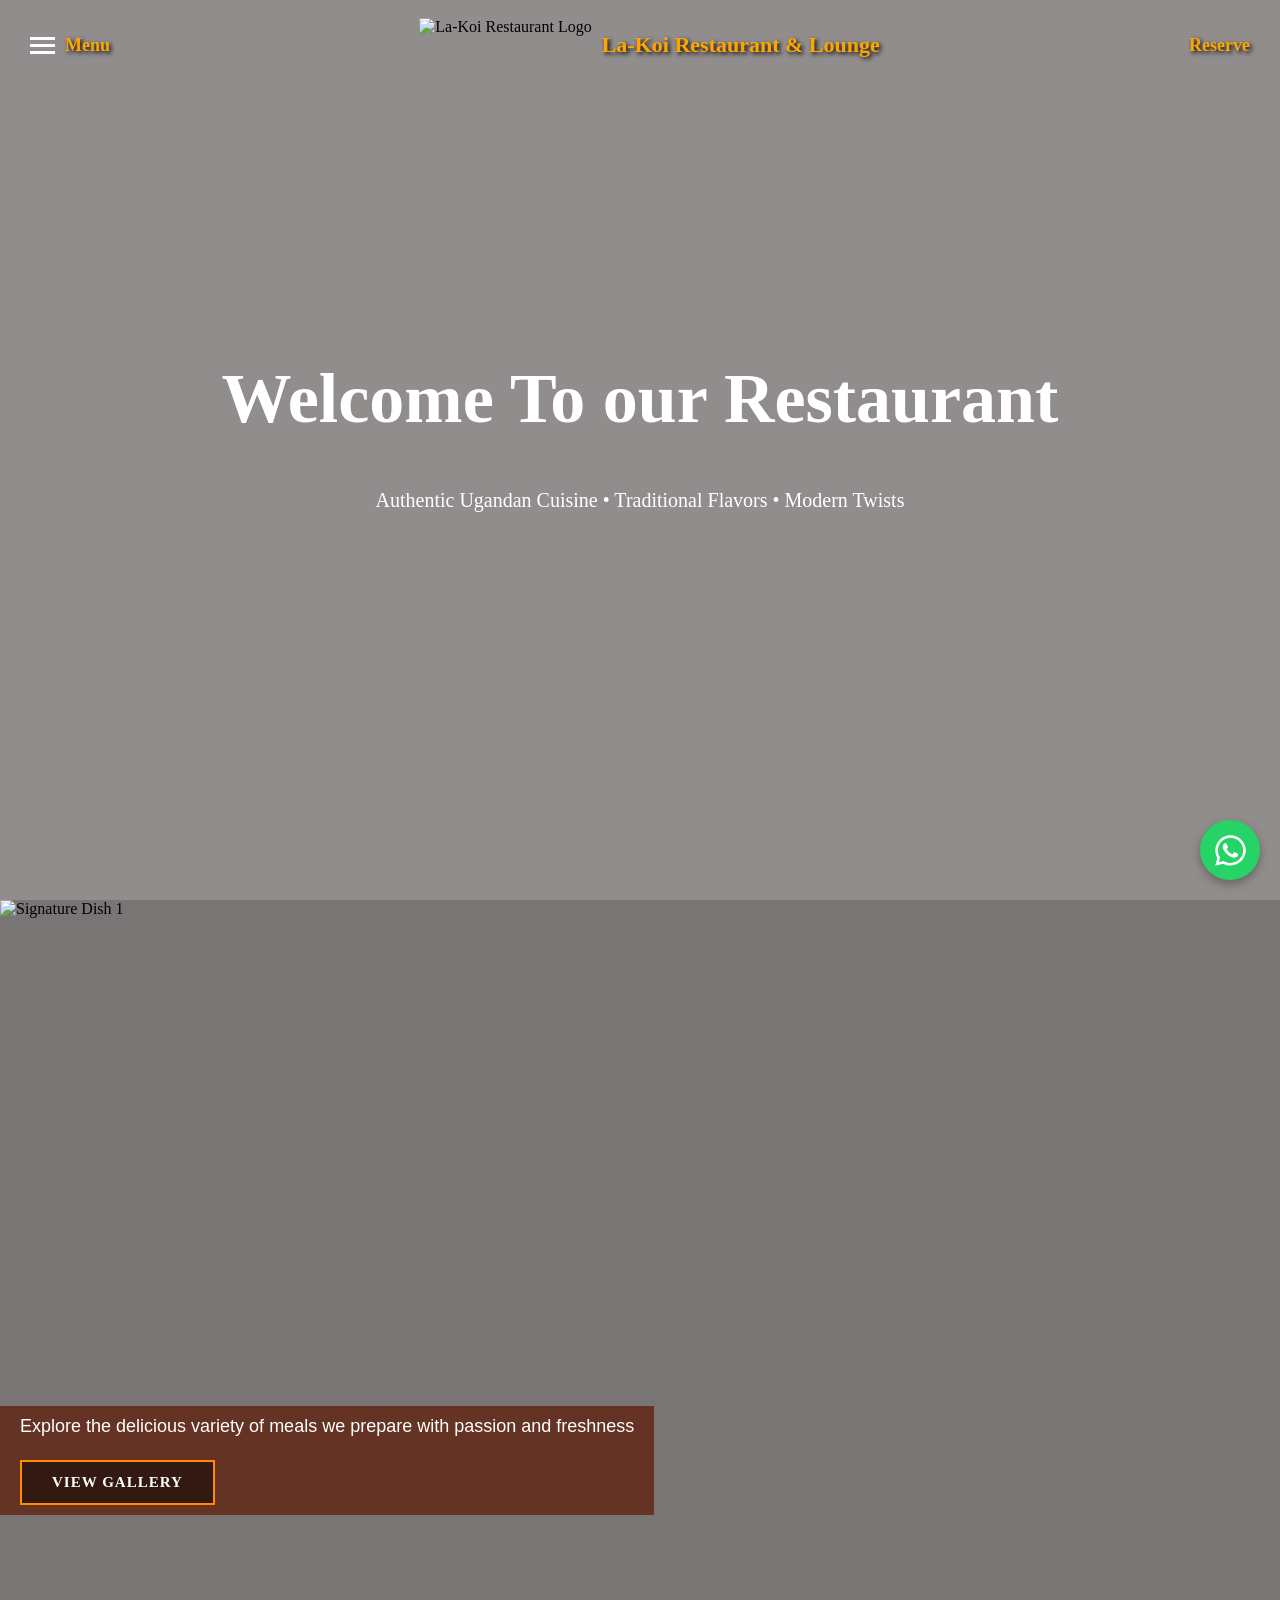
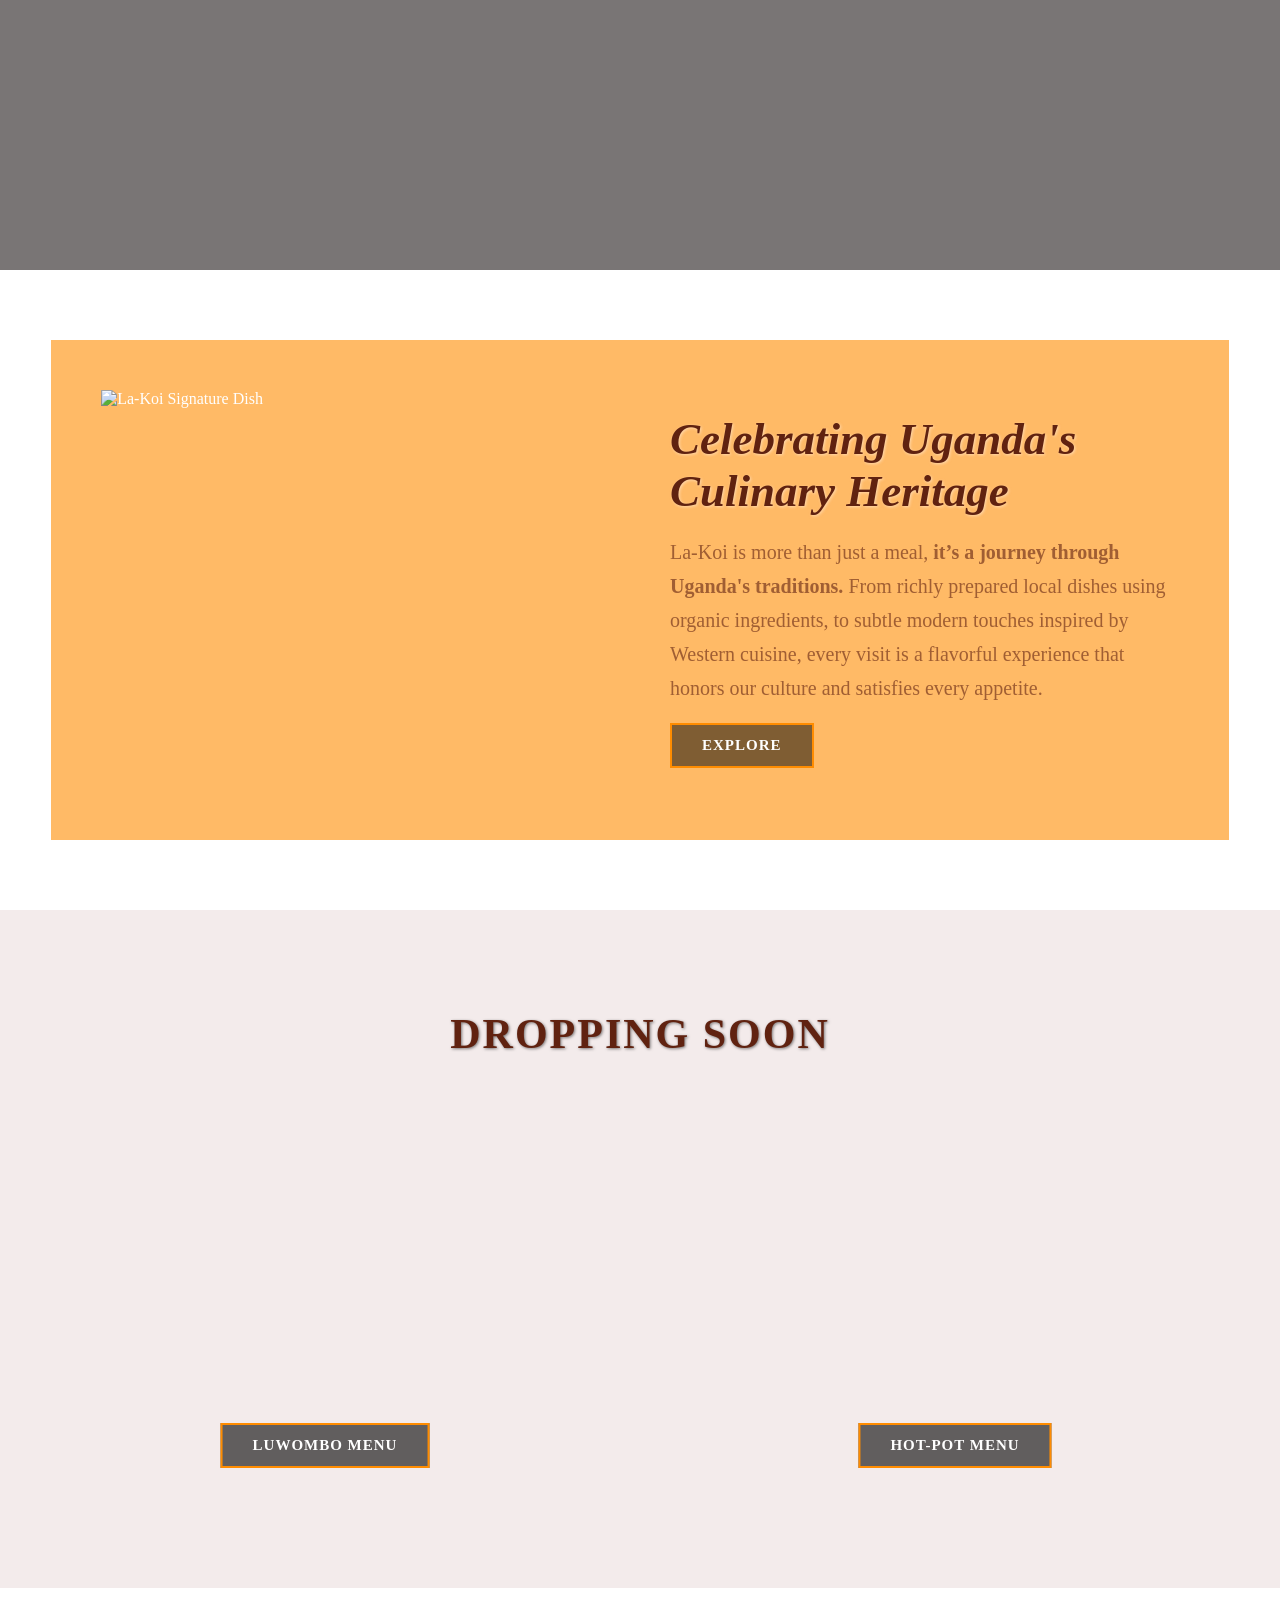
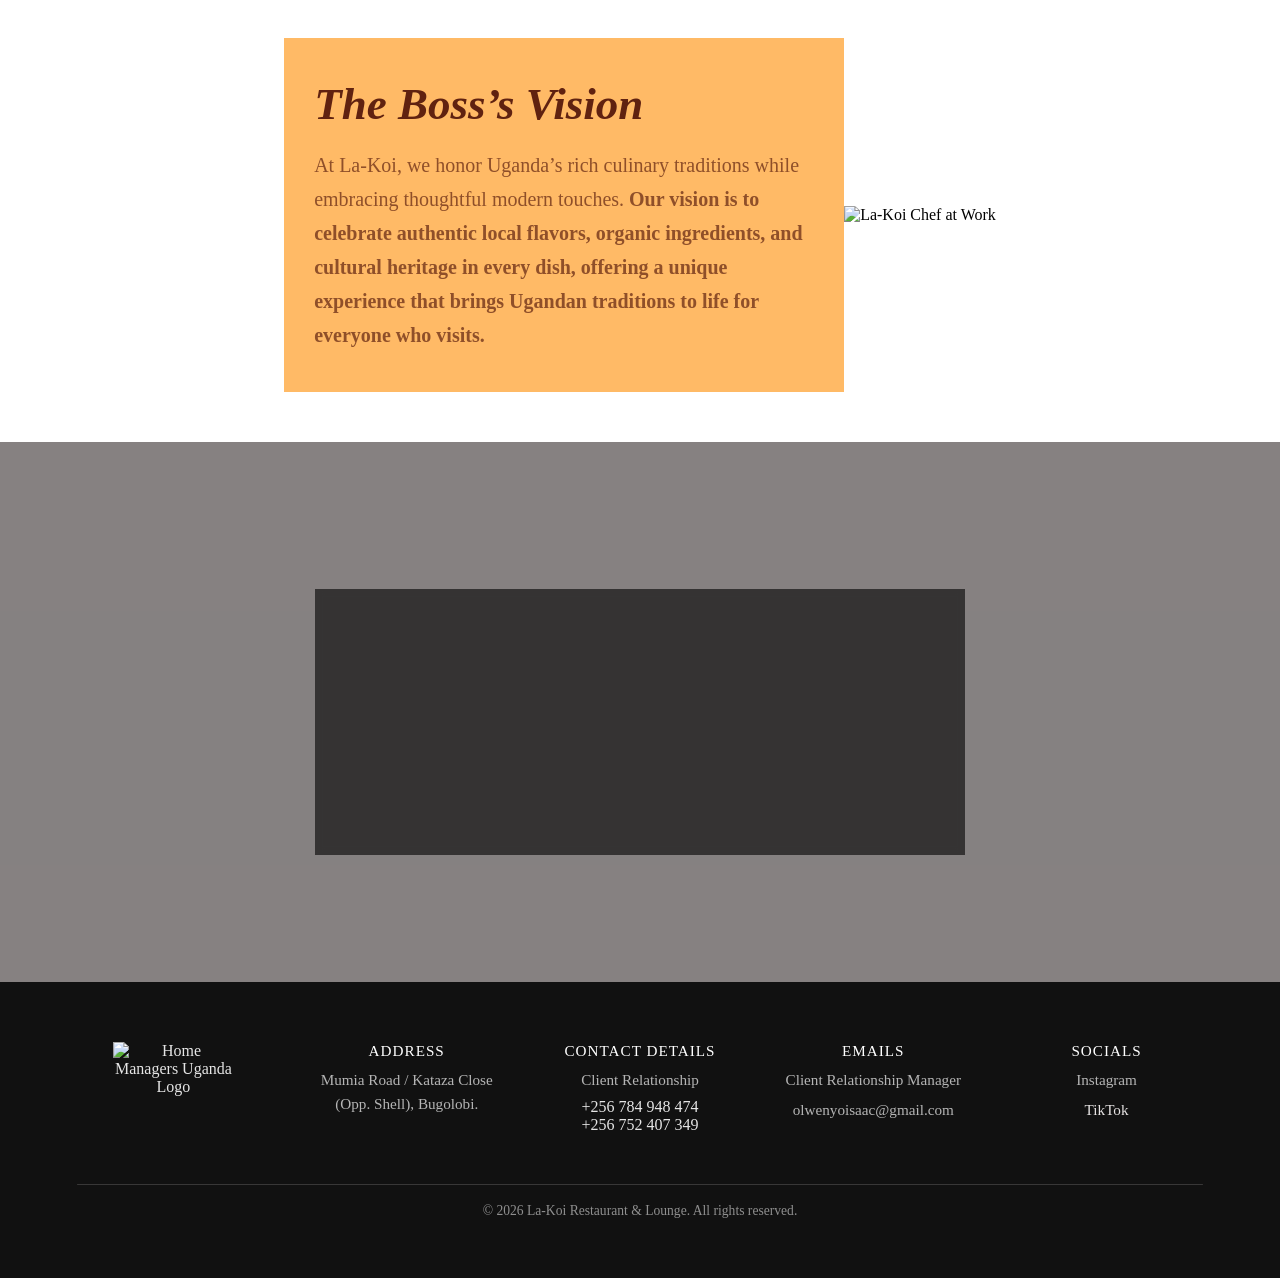
==== commit 7052fae1: "updated index" ====
--- a/index.html
+++ b/index.html
@@ -246,7 +246,7 @@
   <div class="container">
   
 <video autoplay loop muted plays-inline class="background-clip">
-  <source src="/lakoi/La Coi.mp4" type="video/mp4">
+  <source src="./lakoi/La_Koi.mp4" type="video/mp4">
 </video>
 
     
@@ -332,7 +332,7 @@
             <li><a href="non_alcoholic_drinks.html">Non-Alcoholic Drinks</a></li>
             <li><a href="alcholic_drinks.html">Alcoholic Drinks</a></li>
           </ul>
-        <li><a href="Other_services.html">Other Services</a></li>
+        <li><a href="other_services.html">Other Services</a></li>
         </li>
       </ul>
       <!-- Delivery Notice + Button -->
